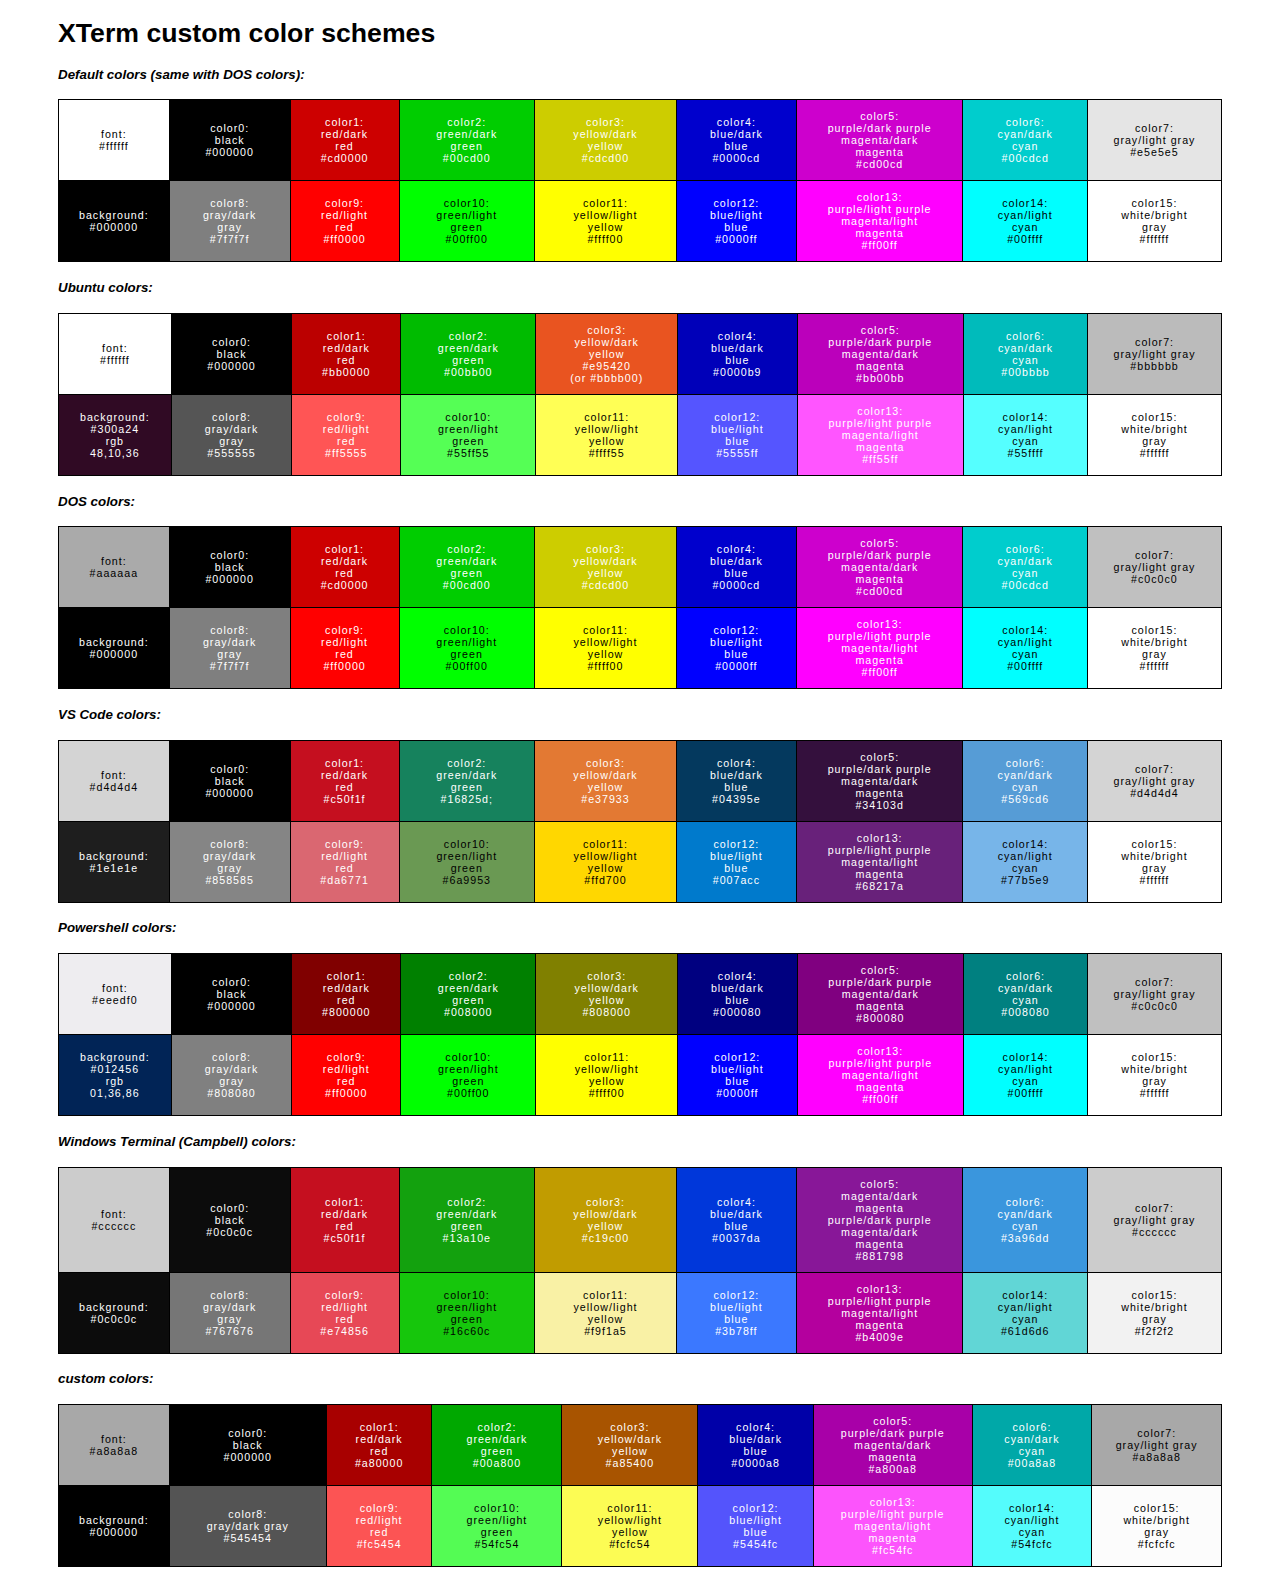
==== color-schemes.html @ fa9541ca "edit" ====
<!DOCTYPE html>
<html lang="en-US">
  <head>
    <meta charset="utf-8" />
    <meta name="viewport" content="width=device-width" />

    <title>XTerm custom colors</title>
    <link
      href="https://fonts.googleapis.com/css?family=Open+Sans+Condensed:300|Sonsie+One"
      rel="stylesheet" />
    <link rel="stylesheet" href="style.css" />
  </head>

  <body>

    <h1>XTerm custom color schemes</h1>

<h4>Default colors (same with DOS colors):</h4>

<table>

      <tr>
        <td class="defaultFont">font: <br> #ffffff</td>
        <td class="defaultColor0">color0: <br> black <br>  #000000</td>
        <td class="defaultColor1">color1: <br> red/dark red <br> #cd0000</td>
        <td class="defaultColor2">color2: <br> green/dark green <br> #00cd00</td>
        <td class="defaultColor3">color3: <br> yellow/dark yellow <br> #cdcd00</td>
        <td class="defaultColor4">color4: <br> blue/dark blue <br> #0000cd</td>
        <td class="defaultColor5">color5: <br> purple/dark purple <br> magenta/dark magenta <br> #cd00cd</td>
        <td class="defaultColor6">color6: <br> cyan/dark cyan <br> #00cdcd</td>
        <td class="defaultColor7">color7: <br> gray/light gray <br> #e5e5e5</td>
      </tr>
      <tr>
        <td class="defaultBackground">background: <br> #000000</td>
        <td class="defaultColor8">color8: <br> gray/dark gray <br> #7f7f7f</td>
        <td class="defaultColor9">color9: <br> red/light red <br> #ff0000</td>
        <td class="defaultColor10">color10: <br> green/light green <br> #00ff00</td>
        <td class="defaultColor11">color11: <br> yellow/light yellow <br> #ffff00</td>
        <td class="defaultColor12">color12: <br> blue/light blue <br> #0000ff</td>
        <td class="defaultColor13">color13: <br> purple/light purple <br> magenta/light magenta <br> #ff00ff</td>
        <td class="defaultColor14">color14: <br> cyan/light cyan <br> #00ffff</td>
        <td class="defaultColor15">color15: <br> white/bright gray <br> #ffffff</td>
      </tr>

    </table>

<h4>Ubuntu colors:</h4>

<table>

      <tr>
        <td class="ubuntuFont">font: <br> #ffffff</td>
        <td class="ubuntuColor0">color0: <br> black <br>  #000000</td>
        <td class="ubuntuColor1">color1: <br> red/dark red <br> #bb0000</td>
        <td class="ubuntuColor2">color2: <br> green/dark green <br> #00bb00</td>
        <td class="ubuntuColor3">color3: <br> yellow/dark yellow <br> #e95420 <br> (or #bbbb00)</td>
        <td class="ubuntuColor4">color4: <br> blue/dark blue <br> #0000b9</td>
        <td class="ubuntuColor5">color5: <br> purple/dark purple <br> magenta/dark magenta <br> #bb00bb</td>
        <td class="ubuntuColor6">color6: <br> cyan/dark cyan <br> #00bbbb</td>
        <td class="ubuntuColor7">color7: <br> gray/light gray <br> #bbbbbb</td>
      </tr>
      <tr>
        <td class="ubuntuBackground">background: <br> #300a24 <br> rgb 48,10,36</td>
        <td class="ubuntuColor8">color8: <br> gray/dark gray <br> #555555</td>
        <td class="ubuntuColor9">color9: <br> red/light red <br> #ff5555</td>
        <td class="ubuntuColor10">color10: <br> green/light green <br> #55ff55</td>
        <td class="ubuntuColor11">color11: <br> yellow/light yellow <br> #ffff55</td>
        <td class="ubuntuColor12">color12: <br> blue/light blue <br> #5555ff</td>
        <td class="ubuntuColor13">color13: <br> purple/light purple <br> magenta/light magenta <br> #ff55ff</td>
        <td class="ubuntuColor14">color14: <br> cyan/light cyan <br> #55ffff</td>
        <td class="ubuntuColor15">color15: <br> white/bright gray <br> #ffffff</td>
      </tr>

    </table>

<h4>DOS colors:</h4>

<table>

      <tr>
        <td class="dosFont">font: <br> #aaaaaa</td>
        <td class="dosColor0">color0: <br> black <br>  #000000</td>
        <td class="dosColor1">color1: <br> red/dark red <br> #cd0000</td>
        <td class="dosColor2">color2: <br> green/dark green <br> #00cd00</td>
        <td class="dosColor3">color3: <br> yellow/dark yellow <br> #cdcd00</td>
        <td class="dosColor4">color4: <br> blue/dark blue <br> #0000cd</td>
        <td class="dosColor5">color5: <br> purple/dark purple <br> magenta/dark magenta <br> #cd00cd</td>
        <td class="dosColor6">color6: <br> cyan/dark cyan <br> #00cdcd</td>
        <td class="dosColor7">color7: <br> gray/light gray <br> #c0c0c0</td>
      </tr>
      <tr>
        <td class="dosBackground">background: <br> #000000</td>
        <td class="dosColor8">color8: <br> gray/dark gray <br> #7f7f7f</td>
        <td class="dosColor9">color9: <br> red/light red <br> #ff0000</td>
        <td class="dosColor10">color10: <br> green/light green <br> #00ff00</td>
        <td class="dosColor11">color11: <br> yellow/light yellow <br> #ffff00</td>
        <td class="dosColor12">color12: <br> blue/light blue <br> #0000ff</td>
        <td class="dosColor13">color13: <br> purple/light purple <br> magenta/light magenta <br> #ff00ff</td>
        <td class="dosColor14">color14: <br> cyan/light cyan <br> #00ffff</td>
        <td class="dosColor15">color15: <br> white/bright gray <br> #ffffff</td>
      </tr>

    </table>

<h4>VS Code colors:</h4>

<table>

      <tr>
        <td class="vscodeFont">font: <br> #d4d4d4</td>
        <td class="vscodeColor0">color0: <br> black <br> #000000</td>
        <td class="vscodeColor1">color1: <br> red/dark red <br> #c50f1f</td>
        <td class="vscodeColor2">color2: <br> green/dark green <br> #16825d;</td>
        <td class="vscodeColor3">color3: <br> yellow/dark yellow <br> #e37933</td>
        <td class="vscodeColor4">color4: <br> blue/dark blue <br> #04395e</td>
        <td class="vscodeColor5">color5: <br> purple/dark purple <br> magenta/dark magenta <br> #34103d</td>
        <td class="vscodeColor6">color6: <br> cyan/dark cyan <br> #569cd6</td>
        <td class="vscodeColor7">color7: <br> gray/light gray <br> #d4d4d4</td>
      </tr>
      <tr>
        <td class="vscodeBackground">background: <br> #1e1e1e</td>
        <td class="vscodeColor8">color8: <br> gray/dark gray <br> #858585</td>
        <td class="vscodeColor9">color9: <br> red/light red <br> #da6771</td>
        <td class="vscodeColor10">color10: <br> green/light green <br> #6a9953</td>
        <td class="vscodeColor11">color11: <br> yellow/light yellow <br> #ffd700</td>
        <td class="vscodeColor12">color12: <br> blue/light blue <br> #007acc</td>
        <td class="vscodeColor13">color13: <br> purple/light purple <br> magenta/light magenta <br> #68217a</td>
        <td class="vscodeColor14">color14: <br> cyan/light cyan <br> #77b5e9</td>
        <td class="vscodeColor15">color15: <br> white/bright gray <br> #ffffff</td>
      </tr>

    </table>

<h4>Powershell colors:</h4>

<table>

      <tr>
        <td class="powershellFont">font: <br> #eeedf0</td>
        <td class="powershellColor0">color0: <br> black <br> #000000</td>
        <td class="powershellColor1">color1: <br> red/dark red <br> #800000</td>
        <td class="powershellColor2">color2: <br> green/dark green <br> #008000</td>
        <td class="powershellColor3">color3: <br> yellow/dark yellow <br> #808000</td>
        <td class="powershellColor4">color4: <br> blue/dark blue <br> #000080</td>
        <td class="powershellColor5">color5: <br> purple/dark purple <br> magenta/dark magenta <br> #800080</td>
        <td class="powershellColor6">color6: <br> cyan/dark cyan <br> #008080</td>
        <td class="powershellColor7">color7: <br> gray/light gray <br> #c0c0c0</td>
      </tr>
      <tr>
        <td class="powershellBackground">background: <br> #012456 <br> rgb 01,36,86</td>
        <td class="powershellColor8">color8: <br> gray/dark gray <br> #808080</td>
        <td class="powershellColor9">color9: <br> red/light red <br> #ff0000</td>
        <td class="powershellColor10">color10: <br> green/light green <br> #00ff00</td>
        <td class="powershellColor11">color11: <br> yellow/light yellow <br> #ffff00</td>
        <td class="powershellColor12">color12: <br> blue/light blue <br> #0000ff</td>
        <td class="powershellColor13">color13: <br> purple/light purple <br> magenta/light magenta <br> #ff00ff</td>
        <td class="powershellColor14">color14: <br> cyan/light cyan <br> #00ffff</td>
        <td class="powershellColor15">color15: <br> white/bright gray <br> #ffffff</td>
      </tr>

    </table>

<h4>Windows Terminal (Campbell) colors:</h4>

<table>

      <tr>
        <td class="winterminalFont">font: <br> #cccccc</td>
        <td class="winterminalColor0">color0: <br> black <br> #0c0c0c</td>
        <td class="winterminalColor1">color1: <br> red/dark red <br> #c50f1f</td>
        <td class="winterminalColor2">color2: <br> green/dark green <br> #13a10e</td>
        <td class="winterminalColor3">color3: <br> yellow/dark yellow <br> #c19c00</td>
        <td class="winterminalColor4">color4: <br> blue/dark blue <br> #0037da</td>
        <td class="winterminalColor5">color5: <br> magenta/dark magenta <br> purple/dark purple <br> magenta/dark magenta <br> #881798</td>
        <td class="winterminalColor6">color6: <br> cyan/dark cyan <br> #3a96dd</td>
        <td class="winterminalColor7">color7: <br> gray/light gray <br> #cccccc</td>
      </tr>
      <tr>
        <td class="winterminalBackground">background: <br> #0c0c0c</td>
        <td class="winterminalColor8">color8: <br> gray/dark gray <br> #767676</td>
        <td class="winterminalColor9">color9: <br> red/light red <br> #e74856</td>
        <td class="winterminalColor10">color10: <br> green/light green <br> #16c60c</td>
        <td class="winterminalColor11">color11: <br> yellow/light yellow <br> #f9f1a5</td>
        <td class="winterminalColor12">color12: <br> blue/light blue <br> #3b78ff</td>
        <td class="winterminalColor13">color13: <br> purple/light purple <br> magenta/light magenta <br> #b4009e</td>
        <td class="winterminalColor14">color14: <br> cyan/light cyan <br> #61d6d6</td>
        <td class="winterminalColor15">color15: <br> white/bright gray <br> #f2f2f2</td>
      </tr>

    </table>

<h4>custom colors:</h4>

<table>

      <tr>
        <td class="customFont">font: <br> #a8a8a8</td>
        <td class="customColor0">color0: <br> black <br> #000000</td>
        <td class="customColor1">color1: <br> red/dark red <br> #a80000</td>
        <td class="customColor2">color2: <br> green/dark green <br> #00a800</td>
        <td class="customColor3">color3: <br> yellow/dark yellow <br> #a85400</td>
        <td class="customColor4">color4: <br> blue/dark blue <br> #0000a8</td>
        <td class="customColor5">color5: <br> purple/dark purple <br> magenta/dark magenta <br> #a800a8</td>
        <td class="customColor6">color6: <br> cyan/dark cyan <br> #00a8a8</td>
        <td class="customColor7">color7: <br> gray/light gray <br> #a8a8a8</td>
      </tr>
      <tr>
        <td class="customBackground">background: <br> #000000</td>
        <td class="customColor8">color8: <br> gray/dark gray #545454</td>
        <td class="customColor9">color9: <br> red/light red <br> #fc5454</td>
        <td class="customColor10">color10: <br> green/light green <br> #54fc54</td>
        <td class="customColor11">color11: <br> yellow/light yellow <br> #fcfc54</td>
        <td class="customColor12">color12: <br> blue/light blue <br> #5454fc</td>
        <td class="customColor13">color13: <br> purple/light purple <br> magenta/light magenta <br> #fc54fc</td>
        <td class="customColor14">color14: <br> cyan/light cyan <br> #54fcfc</td>
        <td class="customColor15">color15: <br> white/bright gray <br> #fcfcfc</td>
      </tr>

    </table>

  </body>
</html>
---- style.css ----
html {
		font-family: sans-serif;
		font-size: 10pt;
		margin: 0 50px 0px 50px;
		}

	h4 {
		font-style: italic;
		}

	table {
		border-collapse: collapse;
		border: 1px solid rgb(0,0,0);
		letter-spacing: 1px;
		font-size: 0.8rem;
		}

	td, th {
		border: 1px solid rgb(0,0,0);
		padding: 10px 20px;
		}

	td {
		text-align: center;
		}

/* ################### Default colors ################## */

	td.defaultBackground {background: #000;color: #fff;}
	td.defaultFont {background: #fff;color: #000;}
	td.defaultColor0 {background: #000;color: #fff;}
	td.defaultColor1 {background: #cd0000;color: #fff;}
	td.defaultColor2 {background: #00cd00;color: #fff;}
	td.defaultColor3 {background: #cdcd00;color: #fff;}
	td.defaultColor4 {background: #0000cd;color: #fff;}
	td.defaultColor5 {background: #cd00cd;color: #fff;}
	td.defaultColor6 {background: #00cdcd;color: #fff;}
	td.defaultColor7 {background: #e5e5e5;color: #000;}
	td.defaultColor8 {background: #7f7f7f;color: #fff;}
	td.defaultColor9 {background: #ff0000;color: #fff;}
	td.defaultColor10 {background: #00ff00;color: #000;}
	td.defaultColor11 {background: #ffff00;color: #000;}
	td.defaultColor12 {background: #0000ff;color: #fff;}
	td.defaultColor13 {background: #ff00ff;color: #fff;}
	td.defaultColor14 {background: #00ffff;color: #000;}
	td.defaultColor15 {background: #fff;color: #000;}

/* ################### Ubuntu colors ################## */

	td.ubuntuBackground {background: rgb(48,10,36);color: #fff;}
	td.ubuntuFont {background: #ffffff;color: #000;}
	td.ubuntuColor0 {background: #000000;color: #fff;}
	td.ubuntuColor1 {background: #bb0000;color: #fff;}
	td.ubuntuColor2 {background: #00bb00;color: #fff;}
	td.ubuntuColor3 {background: #e95420;color: #fff;}
	td.ubuntuColor4 {background: #0000b9;color: #fff;}
	td.ubuntuColor5 {background: #bb00bb;color: #fff;}
	td.ubuntuColor6 {background: #00bbbb;color: #fff;}
	td.ubuntuColor7 {background: #bbbbbb;color: #000;}
	td.ubuntuColor8 {background: #555555;color: #fff;}
	td.ubuntuColor9 {background: #ff5555;color: #fff;}
	td.ubuntuColor10 {background: #55ff55;color: #000;}
	td.ubuntuColor11 {background: #ffff55;color: #000;}
	td.ubuntuColor12 {background: #5555ff;color: #fff;}
	td.ubuntuColor13 {background: #ff55ff;color: #fff;}
	td.ubuntuColor14 {background: #55ffff;color: #000;}
	td.ubuntuColor15 {background: #ffffff;color: #000;}

/* ################### DOS colors ################## */

	td.dosBackground {background: #000;color: #fff;}
	td.dosFont {background: #aaa;color: #000;}
	td.dosColor0 {background: #000;color: #fff;}
	td.dosColor1 {background: #cd0000;color: #fff;}
	td.dosColor2 {background: #00cd00;color: #fff;}
	td.dosColor3 {background: #cdcd00;color: #fff;}
	td.dosColor4 {background: #0000cd;color: #fff;}
	td.dosColor5 {background: #cd00cd;color: #fff;}
	td.dosColor6 {background: #00cdcd;color: #fff;}
	td.dosColor7 {background: #c0c0c0;color: #000;}
	td.dosColor8 {background: #7f7f7f;color: #fff;}
	td.dosColor9 {background: #ff0000;color: #fff;}
	td.dosColor10 {background: #00ff00;color: #000;}
	td.dosColor11 {background: #ffff00;color: #000;}
	td.dosColor12 {background: #0000ff;color: #fff;}
	td.dosColor13 {background: #ff00ff;color: #fff;}
	td.dosColor14 {background: #00ffff;color: #000;}
	td.dosColor15 {background: #fff;color: #000;}

/* ################### VS Code colors ################## */

	td.vscodeBackground {background: #1e1e1e;color: #fff;}
	td.vscodeFont {background: #d4d4d4;color: #000;}
	td.vscodeColor0 {background: #000000;color: #fff;}
	td.vscodeColor1 {background: #c50f1f;color: #fff;}
	td.vscodeColor2 {background: #16825d;color: #fff;}
	td.vscodeColor3 {background: #e37933;color: #fff;}
	td.vscodeColor4 {background: #04395e;color: #fff;}
	td.vscodeColor5 {background: #34103d;color: #fff;}
	td.vscodeColor6 {background: #569cd6;color: #fff;}
	td.vscodeColor7 {background: #d4d4d4;color: #000;}
	td.vscodeColor8 {background: #858585;color: #fff;}
	td.vscodeColor9 {background: #da6771;color: #fff;}
	td.vscodeColor10 {background: #6a9953;color: #000;}
	td.vscodeColor11 {background: #ffd700;color: #000;}
	td.vscodeColor12 {background: #007acc;color: #fff;}
	td.vscodeColor13 {background: #68217a;color: #fff;}
	td.vscodeColor14 {background: #77b5e9;color: #000;}
	td.vscodeColor15 {background: #ffffff;color: #000;}

/* ################### Powershell colors ################## */

	td.powershellBackground {background: rgb(01,36,86);color: #fff;}
	td.powershellFont {background: #eeedf0;color: #000;}
	td.powershellColor0 {background: #000000;color: #fff;}
	td.powershellColor1 {background: #800000;color: #fff;}
	td.powershellColor2 {background: #008000;color: #fff;}
	td.powershellColor3 {background: #808000;color: #fff;}
	td.powershellColor4 {background: #000080;color: #fff;}
	td.powershellColor5 {background: #800080;color: #fff;}
	td.powershellColor6 {background: #008080;color: #fff;}
	td.powershellColor7 {background: #c0c0c0;color: #000;}
	td.powershellColor8 {background: #808080;color: #fff;}
	td.powershellColor9 {background: #ff0000;color: #fff;}
	td.powershellColor10 {background: #00ff00;color: #000;}
	td.powershellColor11 {background: #ffff00;color: #000;}
	td.powershellColor12 {background: #0000ff;color: #fff;}
	td.powershellColor13 {background: #ff00ff;color: #fff;}
	td.powershellColor14 {background: #00ffff;color: #000;}
	td.powershellColor15 {background: #ffffff;color: #000;}


/* ################### Windows Terminal (Campbell) colors ################## */

	td.winterminalBackground {background: #0c0c0c;color: #fff;}
	td.winterminalFont {background: #cccccc;color: #000;}
	td.winterminalColor0 {background: #0c0c0c;color: #fff;}
	td.winterminalColor1 {background: #c50f1f;color: #fff;}
	td.winterminalColor2 {background: #13a10e;color: #fff;}
	td.winterminalColor3 {background: #c19c00;color: #fff;}
	td.winterminalColor4 {background: #0037da;color: #fff;}
	td.winterminalColor5 {background: #881798;color: #fff;}
	td.winterminalColor6 {background: #3a96dd;color: #fff;}
	td.winterminalColor7 {background: #cccccc;color: #000;}
	td.winterminalColor8 {background: #767676;color: #fff;}
	td.winterminalColor9 {background: #e74856;color: #fff;}
	td.winterminalColor10 {background: #16c60c;color: #000;}
	td.winterminalColor11 {background: #f9f1a5;color: #000;}
	td.winterminalColor12 {background: #3b78ff;color: #fff;}
	td.winterminalColor13 {background: #b4009e;color: #fff;}
	td.winterminalColor14 {background: #61d6d6;color: #000;}
	td.winterminalColor15 {background: #f2f2f2;color: #000;}

/* ################### custom colors ################## */

	td.customBackground {background: #000000;color: #fff;}
	td.customFont {background: #a8a8a8;color: #000;}
	td.customColor0 {background: #000000;color: #fff;}
	td.customColor1 {background: #a80000;color: #fff;}
	td.customColor2 {background: #00a800;color: #fff;}
	td.customColor3 {background: #a85400;color: #fff;}
	td.customColor4 {background: #0000a8;color: #fff;}
	td.customColor5 {background: #a800a8;color: #fff;}
	td.customColor6 {background: #00a8a8;color: #fff;}
	td.customColor7 {background: #a8a8a8;color: #000;}
	td.customColor8 {background: #545454;color: #fff;}
	td.customColor9 {background: #fc5454;color: #fff;}
	td.customColor10 {background: #54fc54;color: #000;}
	td.customColor11 {background: #fcfc54;color: #000;}
	td.customColor12 {background: #5454fc;color: #fff;}
	td.customColor13 {background: #fc54fc;color: #fff;}
	td.customColor14 {background: #54fcfc;color: #000;}
	td.customColor15 {background: #fcfcfc;color: #000;}
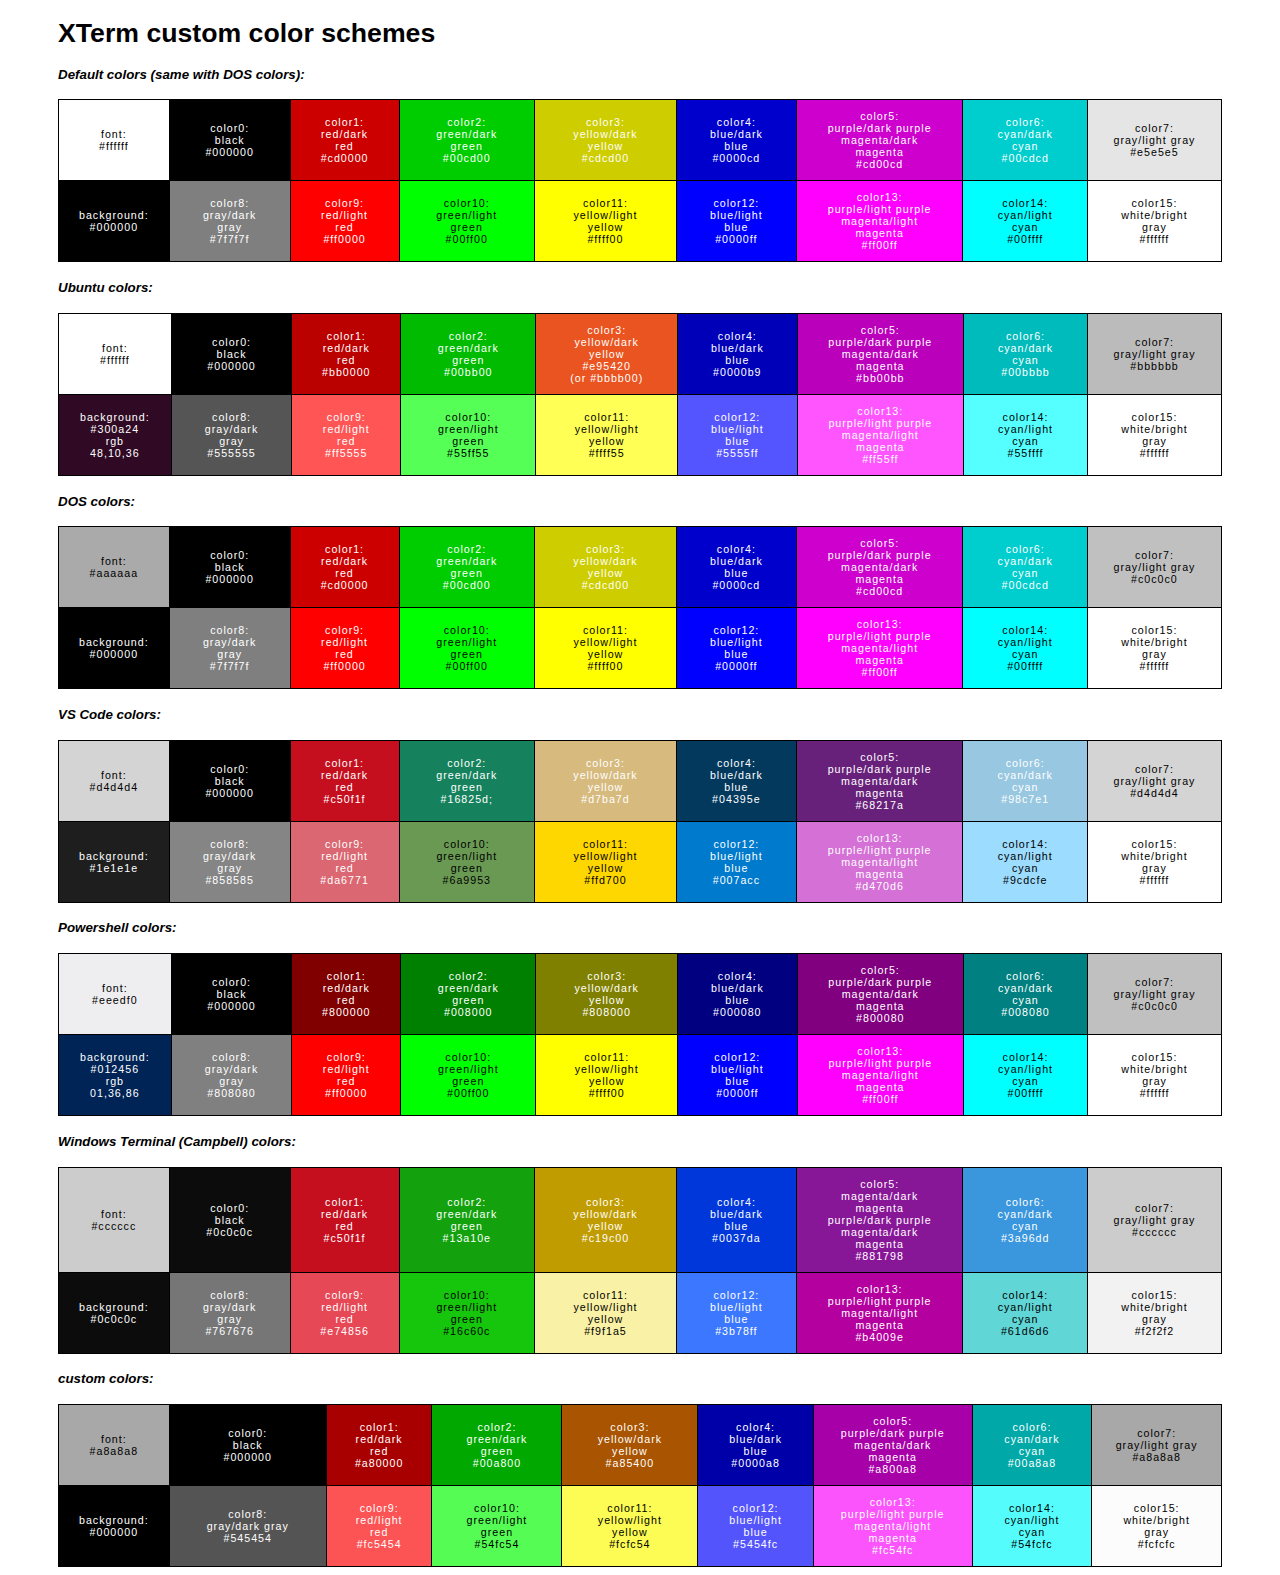
==== commit ff37b7dc: "edit" ====
--- a/color-schemes.html
+++ b/color-schemes.html
@@ -111,10 +111,10 @@
         <td class="vscodeColor0">color0: <br> black <br> #000000</td>
         <td class="vscodeColor1">color1: <br> red/dark red <br> #c50f1f</td>
         <td class="vscodeColor2">color2: <br> green/dark green <br> #16825d;</td>
-        <td class="vscodeColor3">color3: <br> yellow/dark yellow <br> #e37933</td>
+        <td class="vscodeColor3">color3: <br> yellow/dark yellow <br> #d7ba7d</td>
         <td class="vscodeColor4">color4: <br> blue/dark blue <br> #04395e</td>
-        <td class="vscodeColor5">color5: <br> purple/dark purple <br> magenta/dark magenta <br> #34103d</td>
-        <td class="vscodeColor6">color6: <br> cyan/dark cyan <br> #569cd6</td>
+        <td class="vscodeColor5">color5: <br> purple/dark purple <br> magenta/dark magenta <br> #68217a</td>
+        <td class="vscodeColor6">color6: <br> cyan/dark cyan <br> #98c7e1</td>
         <td class="vscodeColor7">color7: <br> gray/light gray <br> #d4d4d4</td>
       </tr>
       <tr>
@@ -124,8 +124,8 @@
         <td class="vscodeColor10">color10: <br> green/light green <br> #6a9953</td>
         <td class="vscodeColor11">color11: <br> yellow/light yellow <br> #ffd700</td>
         <td class="vscodeColor12">color12: <br> blue/light blue <br> #007acc</td>
-        <td class="vscodeColor13">color13: <br> purple/light purple <br> magenta/light magenta <br> #68217a</td>
-        <td class="vscodeColor14">color14: <br> cyan/light cyan <br> #77b5e9</td>
+        <td class="vscodeColor13">color13: <br> purple/light purple <br> magenta/light magenta <br> #d470d6</td>
+        <td class="vscodeColor14">color14: <br> cyan/light cyan <br> #9cdcfe</td>
         <td class="vscodeColor15">color15: <br> white/bright gray <br> #ffffff</td>
       </tr>
 
--- a/style.css
+++ b/style.css
@@ -94,18 +94,18 @@
 	td.vscodeColor0 {background: #000000;color: #fff;}
 	td.vscodeColor1 {background: #c50f1f;color: #fff;}
 	td.vscodeColor2 {background: #16825d;color: #fff;}
-	td.vscodeColor3 {background: #e37933;color: #fff;}
+	td.vscodeColor3 {background: #d7ba7d;color: #fff;}
 	td.vscodeColor4 {background: #04395e;color: #fff;}
-	td.vscodeColor5 {background: #34103d;color: #fff;}
-	td.vscodeColor6 {background: #569cd6;color: #fff;}
+	td.vscodeColor5 {background: #68217a;color: #fff;}
+	td.vscodeColor6 {background: #98c7e1;color: #fff;}
 	td.vscodeColor7 {background: #d4d4d4;color: #000;}
 	td.vscodeColor8 {background: #858585;color: #fff;}
 	td.vscodeColor9 {background: #da6771;color: #fff;}
 	td.vscodeColor10 {background: #6a9953;color: #000;}
 	td.vscodeColor11 {background: #ffd700;color: #000;}
 	td.vscodeColor12 {background: #007acc;color: #fff;}
-	td.vscodeColor13 {background: #68217a;color: #fff;}
-	td.vscodeColor14 {background: #77b5e9;color: #000;}
+	td.vscodeColor13 {background: #d470d6;color: #fff;}
+	td.vscodeColor14 {background: #9cdcfe;color: #000;}
 	td.vscodeColor15 {background: #ffffff;color: #000;}
 
 /* ################### Powershell colors ################## */
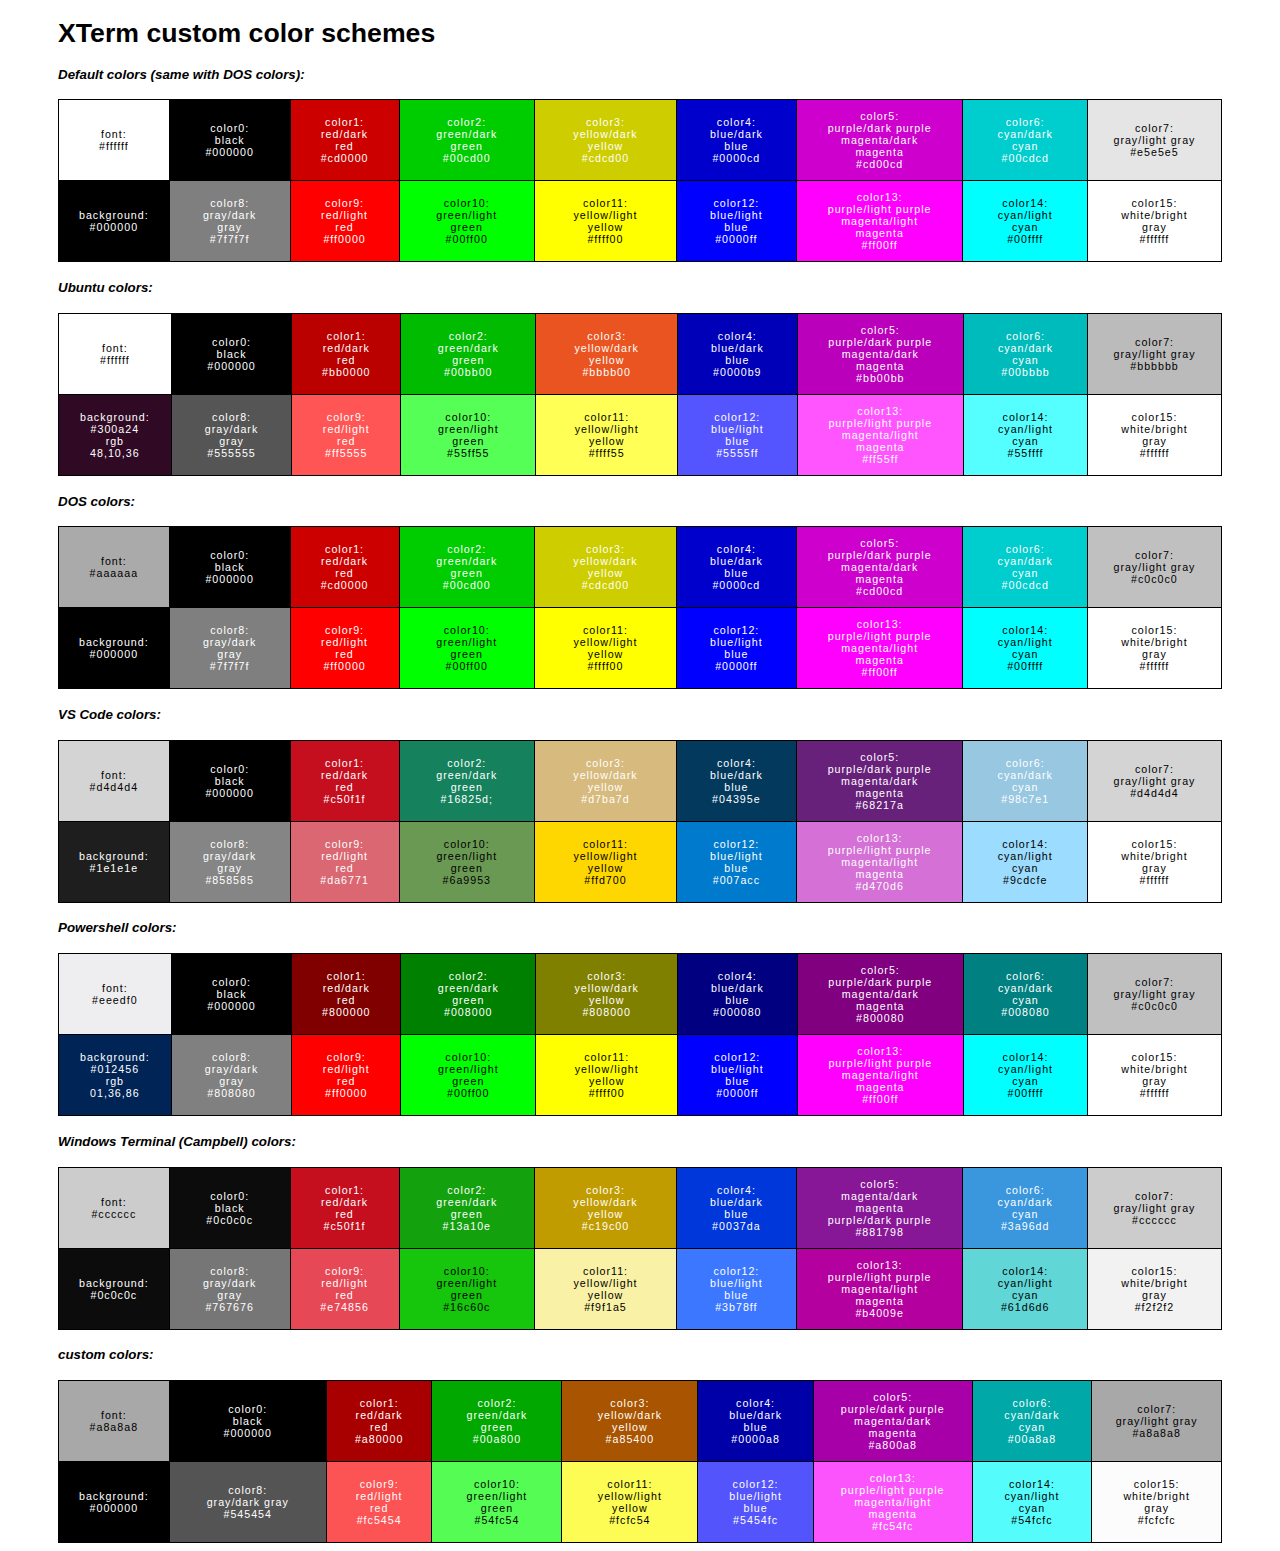
==== commit 074a7e36: "edit" ====
--- a/color-schemes.html
+++ b/color-schemes.html
@@ -53,7 +53,7 @@
         <td class="ubuntuColor0">color0: <br> black <br>  #000000</td>
         <td class="ubuntuColor1">color1: <br> red/dark red <br> #bb0000</td>
         <td class="ubuntuColor2">color2: <br> green/dark green <br> #00bb00</td>
-        <td class="ubuntuColor3">color3: <br> yellow/dark yellow <br> #e95420 <br> (or #bbbb00)</td>
+        <td class="ubuntuColor3">color3: <br> yellow/dark yellow <br> #bbbb00</td>
         <td class="ubuntuColor4">color4: <br> blue/dark blue <br> #0000b9</td>
         <td class="ubuntuColor5">color5: <br> purple/dark purple <br> magenta/dark magenta <br> #bb00bb</td>
         <td class="ubuntuColor6">color6: <br> cyan/dark cyan <br> #00bbbb</td>
@@ -171,7 +171,7 @@
         <td class="winterminalColor2">color2: <br> green/dark green <br> #13a10e</td>
         <td class="winterminalColor3">color3: <br> yellow/dark yellow <br> #c19c00</td>
         <td class="winterminalColor4">color4: <br> blue/dark blue <br> #0037da</td>
-        <td class="winterminalColor5">color5: <br> magenta/dark magenta <br> purple/dark purple <br> magenta/dark magenta <br> #881798</td>
+        <td class="winterminalColor5">color5: <br> magenta/dark magenta <br> purple/dark purple <br> #881798</td>
         <td class="winterminalColor6">color6: <br> cyan/dark cyan <br> #3a96dd</td>
         <td class="winterminalColor7">color7: <br> gray/light gray <br> #cccccc</td>
       </tr>
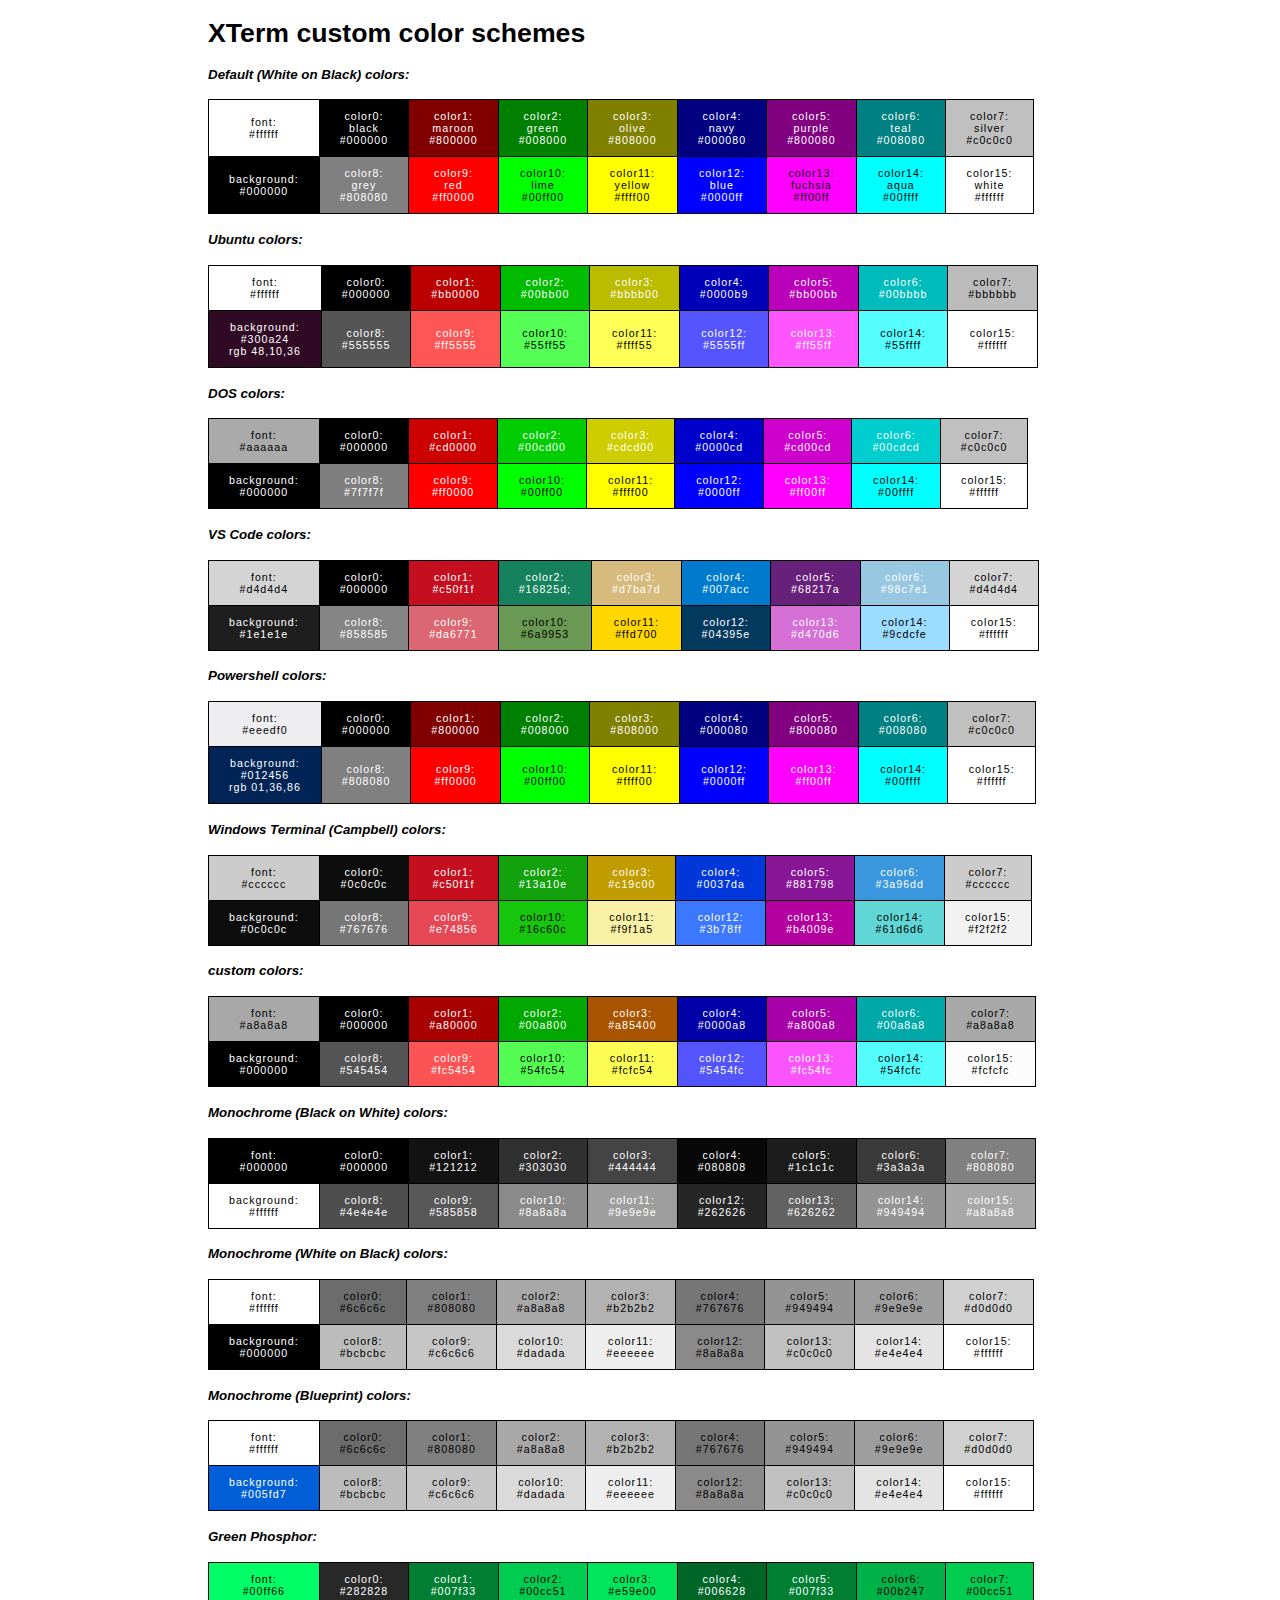
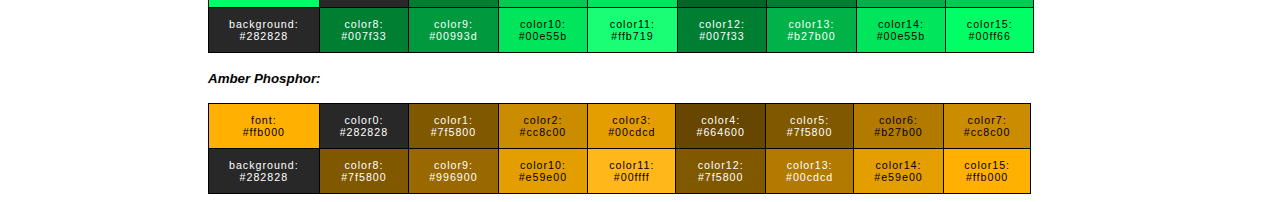
==== commit 00019555: "edit" ====
--- a/color-schemes.html
+++ b/color-schemes.html
@@ -15,31 +15,31 @@
 
     <h1>XTerm custom color schemes</h1>
 
-<h4>Default colors (same with DOS colors):</h4>
+<h4>Default (White on Black) colors:</h4>
 
 <table>
 
       <tr>
         <td class="defaultFont">font: <br> #ffffff</td>
         <td class="defaultColor0">color0: <br> black <br>  #000000</td>
-        <td class="defaultColor1">color1: <br> red/dark red <br> #cd0000</td>
-        <td class="defaultColor2">color2: <br> green/dark green <br> #00cd00</td>
-        <td class="defaultColor3">color3: <br> yellow/dark yellow <br> #cdcd00</td>
-        <td class="defaultColor4">color4: <br> blue/dark blue <br> #0000cd</td>
-        <td class="defaultColor5">color5: <br> purple/dark purple <br> magenta/dark magenta <br> #cd00cd</td>
-        <td class="defaultColor6">color6: <br> cyan/dark cyan <br> #00cdcd</td>
-        <td class="defaultColor7">color7: <br> gray/light gray <br> #e5e5e5</td>
+        <td class="defaultColor1">color1: <br> maroon <br> #800000</td>
+        <td class="defaultColor2">color2: <br> green <br> #008000</td>
+        <td class="defaultColor3">color3: <br> olive <br> #808000</td>
+        <td class="defaultColor4">color4: <br> navy <br> #000080</td>
+        <td class="defaultColor5">color5: <br> purple <br> #800080</td>
+        <td class="defaultColor6">color6: <br> teal <br> #008080</td>
+        <td class="defaultColor7">color7: <br> silver <br> #c0c0c0</td>
       </tr>
       <tr>
         <td class="defaultBackground">background: <br> #000000</td>
-        <td class="defaultColor8">color8: <br> gray/dark gray <br> #7f7f7f</td>
-        <td class="defaultColor9">color9: <br> red/light red <br> #ff0000</td>
-        <td class="defaultColor10">color10: <br> green/light green <br> #00ff00</td>
-        <td class="defaultColor11">color11: <br> yellow/light yellow <br> #ffff00</td>
-        <td class="defaultColor12">color12: <br> blue/light blue <br> #0000ff</td>
-        <td class="defaultColor13">color13: <br> purple/light purple <br> magenta/light magenta <br> #ff00ff</td>
-        <td class="defaultColor14">color14: <br> cyan/light cyan <br> #00ffff</td>
-        <td class="defaultColor15">color15: <br> white/bright gray <br> #ffffff</td>
+        <td class="defaultColor8">color8: <br> grey <br> #808080</td>
+        <td class="defaultColor9">color9: <br> red <br> #ff0000</td>
+        <td class="defaultColor10">color10: <br> lime <br> #00ff00</td>
+        <td class="defaultColor11">color11: <br> yellow <br> #ffff00</td>
+        <td class="defaultColor12">color12: <br> blue <br> #0000ff</td>
+        <td class="defaultColor13">color13: <br> fuchsia <br> #ff00ff</td>
+        <td class="defaultColor14">color14: <br> aqua <br> #00ffff</td>
+        <td class="defaultColor15">color15: <br> white <br> #ffffff</td>
       </tr>
 
     </table>
@@ -50,25 +50,25 @@
 
       <tr>
         <td class="ubuntuFont">font: <br> #ffffff</td>
-        <td class="ubuntuColor0">color0: <br> black <br>  #000000</td>
-        <td class="ubuntuColor1">color1: <br> red/dark red <br> #bb0000</td>
-        <td class="ubuntuColor2">color2: <br> green/dark green <br> #00bb00</td>
-        <td class="ubuntuColor3">color3: <br> yellow/dark yellow <br> #bbbb00</td>
-        <td class="ubuntuColor4">color4: <br> blue/dark blue <br> #0000b9</td>
-        <td class="ubuntuColor5">color5: <br> purple/dark purple <br> magenta/dark magenta <br> #bb00bb</td>
-        <td class="ubuntuColor6">color6: <br> cyan/dark cyan <br> #00bbbb</td>
-        <td class="ubuntuColor7">color7: <br> gray/light gray <br> #bbbbbb</td>
+        <td class="ubuntuColor0">color0: <br> #000000</td>
+        <td class="ubuntuColor1">color1: <br> #bb0000</td>
+        <td class="ubuntuColor2">color2: <br> #00bb00</td>
+        <td class="ubuntuColor3">color3: <br> #bbbb00</td>
+        <td class="ubuntuColor4">color4: <br> #0000b9</td>
+        <td class="ubuntuColor5">color5: <br> #bb00bb</td>
+        <td class="ubuntuColor6">color6: <br> #00bbbb</td>
+        <td class="ubuntuColor7">color7: <br> #bbbbbb</td>
       </tr>
       <tr>
         <td class="ubuntuBackground">background: <br> #300a24 <br> rgb 48,10,36</td>
-        <td class="ubuntuColor8">color8: <br> gray/dark gray <br> #555555</td>
-        <td class="ubuntuColor9">color9: <br> red/light red <br> #ff5555</td>
-        <td class="ubuntuColor10">color10: <br> green/light green <br> #55ff55</td>
-        <td class="ubuntuColor11">color11: <br> yellow/light yellow <br> #ffff55</td>
-        <td class="ubuntuColor12">color12: <br> blue/light blue <br> #5555ff</td>
-        <td class="ubuntuColor13">color13: <br> purple/light purple <br> magenta/light magenta <br> #ff55ff</td>
-        <td class="ubuntuColor14">color14: <br> cyan/light cyan <br> #55ffff</td>
-        <td class="ubuntuColor15">color15: <br> white/bright gray <br> #ffffff</td>
+        <td class="ubuntuColor8">color8: <br> #555555</td>
+        <td class="ubuntuColor9">color9: <br> #ff5555</td>
+        <td class="ubuntuColor10">color10: <br> #55ff55</td>
+        <td class="ubuntuColor11">color11: <br> #ffff55</td>
+        <td class="ubuntuColor12">color12: <br> #5555ff</td>
+        <td class="ubuntuColor13">color13: <br> #ff55ff</td>
+        <td class="ubuntuColor14">color14: <br> #55ffff</td>
+        <td class="ubuntuColor15">color15: <br> #ffffff</td>
       </tr>
 
     </table>
@@ -79,25 +79,25 @@
 
       <tr>
         <td class="dosFont">font: <br> #aaaaaa</td>
-        <td class="dosColor0">color0: <br> black <br>  #000000</td>
-        <td class="dosColor1">color1: <br> red/dark red <br> #cd0000</td>
-        <td class="dosColor2">color2: <br> green/dark green <br> #00cd00</td>
-        <td class="dosColor3">color3: <br> yellow/dark yellow <br> #cdcd00</td>
-        <td class="dosColor4">color4: <br> blue/dark blue <br> #0000cd</td>
-        <td class="dosColor5">color5: <br> purple/dark purple <br> magenta/dark magenta <br> #cd00cd</td>
-        <td class="dosColor6">color6: <br> cyan/dark cyan <br> #00cdcd</td>
-        <td class="dosColor7">color7: <br> gray/light gray <br> #c0c0c0</td>
+        <td class="dosColor0">color0: <br> #000000</td>
+        <td class="dosColor1">color1: <br> #cd0000</td>
+        <td class="dosColor2">color2: <br> #00cd00</td>
+        <td class="dosColor3">color3: <br> #cdcd00</td>
+        <td class="dosColor4">color4: <br> #0000cd</td>
+        <td class="dosColor5">color5: <br> #cd00cd</td>
+        <td class="dosColor6">color6: <br> #00cdcd</td>
+        <td class="dosColor7">color7: <br> #c0c0c0</td>
       </tr>
       <tr>
         <td class="dosBackground">background: <br> #000000</td>
-        <td class="dosColor8">color8: <br> gray/dark gray <br> #7f7f7f</td>
-        <td class="dosColor9">color9: <br> red/light red <br> #ff0000</td>
-        <td class="dosColor10">color10: <br> green/light green <br> #00ff00</td>
-        <td class="dosColor11">color11: <br> yellow/light yellow <br> #ffff00</td>
-        <td class="dosColor12">color12: <br> blue/light blue <br> #0000ff</td>
-        <td class="dosColor13">color13: <br> purple/light purple <br> magenta/light magenta <br> #ff00ff</td>
-        <td class="dosColor14">color14: <br> cyan/light cyan <br> #00ffff</td>
-        <td class="dosColor15">color15: <br> white/bright gray <br> #ffffff</td>
+        <td class="dosColor8">color8: <br> #7f7f7f</td>
+        <td class="dosColor9">color9: <br> #ff0000</td>
+        <td class="dosColor10">color10: <br> #00ff00</td>
+        <td class="dosColor11">color11: <br> #ffff00</td>
+        <td class="dosColor12">color12: <br> #0000ff</td>
+        <td class="dosColor13">color13: <br> #ff00ff</td>
+        <td class="dosColor14">color14: <br> #00ffff</td>
+        <td class="dosColor15">color15: <br> #ffffff</td>
       </tr>
 
     </table>
@@ -108,25 +108,25 @@
 
       <tr>
         <td class="vscodeFont">font: <br> #d4d4d4</td>
-        <td class="vscodeColor0">color0: <br> black <br> #000000</td>
-        <td class="vscodeColor1">color1: <br> red/dark red <br> #c50f1f</td>
-        <td class="vscodeColor2">color2: <br> green/dark green <br> #16825d;</td>
-        <td class="vscodeColor3">color3: <br> yellow/dark yellow <br> #d7ba7d</td>
-        <td class="vscodeColor4">color4: <br> blue/dark blue <br> #04395e</td>
-        <td class="vscodeColor5">color5: <br> purple/dark purple <br> magenta/dark magenta <br> #68217a</td>
-        <td class="vscodeColor6">color6: <br> cyan/dark cyan <br> #98c7e1</td>
-        <td class="vscodeColor7">color7: <br> gray/light gray <br> #d4d4d4</td>
+        <td class="vscodeColor0">color0: <br> #000000</td>
+        <td class="vscodeColor1">color1: <br> #c50f1f</td>
+        <td class="vscodeColor2">color2: <br> #16825d;</td>
+        <td class="vscodeColor3">color3: <br> #d7ba7d</td>
+        <td class="vscodeColor4">color4: <br> #007acc</td>
+        <td class="vscodeColor5">color5: <br> #68217a</td>
+        <td class="vscodeColor6">color6: <br> #98c7e1</td>
+        <td class="vscodeColor7">color7: <br> #d4d4d4</td>
       </tr>
       <tr>
         <td class="vscodeBackground">background: <br> #1e1e1e</td>
-        <td class="vscodeColor8">color8: <br> gray/dark gray <br> #858585</td>
-        <td class="vscodeColor9">color9: <br> red/light red <br> #da6771</td>
-        <td class="vscodeColor10">color10: <br> green/light green <br> #6a9953</td>
-        <td class="vscodeColor11">color11: <br> yellow/light yellow <br> #ffd700</td>
-        <td class="vscodeColor12">color12: <br> blue/light blue <br> #007acc</td>
-        <td class="vscodeColor13">color13: <br> purple/light purple <br> magenta/light magenta <br> #d470d6</td>
-        <td class="vscodeColor14">color14: <br> cyan/light cyan <br> #9cdcfe</td>
-        <td class="vscodeColor15">color15: <br> white/bright gray <br> #ffffff</td>
+        <td class="vscodeColor8">color8: <br> #858585</td>
+        <td class="vscodeColor9">color9: <br> #da6771</td>
+        <td class="vscodeColor10">color10: <br> #6a9953</td>
+        <td class="vscodeColor11">color11: <br> #ffd700</td>
+        <td class="vscodeColor12">color12: <br> #04395e</td>
+        <td class="vscodeColor13">color13: <br> #d470d6</td>
+        <td class="vscodeColor14">color14: <br> #9cdcfe</td>
+        <td class="vscodeColor15">color15: <br> #ffffff</td>
       </tr>
 
     </table>
@@ -137,25 +137,25 @@
 
       <tr>
         <td class="powershellFont">font: <br> #eeedf0</td>
-        <td class="powershellColor0">color0: <br> black <br> #000000</td>
-        <td class="powershellColor1">color1: <br> red/dark red <br> #800000</td>
-        <td class="powershellColor2">color2: <br> green/dark green <br> #008000</td>
-        <td class="powershellColor3">color3: <br> yellow/dark yellow <br> #808000</td>
-        <td class="powershellColor4">color4: <br> blue/dark blue <br> #000080</td>
-        <td class="powershellColor5">color5: <br> purple/dark purple <br> magenta/dark magenta <br> #800080</td>
-        <td class="powershellColor6">color6: <br> cyan/dark cyan <br> #008080</td>
-        <td class="powershellColor7">color7: <br> gray/light gray <br> #c0c0c0</td>
+        <td class="powershellColor0">color0: <br> #000000</td>
+        <td class="powershellColor1">color1: <br> #800000</td>
+        <td class="powershellColor2">color2: <br> #008000</td>
+        <td class="powershellColor3">color3: <br> #808000</td>
+        <td class="powershellColor4">color4: <br> #000080</td>
+        <td class="powershellColor5">color5: <br> #800080</td>
+        <td class="powershellColor6">color6: <br> #008080</td>
+        <td class="powershellColor7">color7: <br> #c0c0c0</td>
       </tr>
       <tr>
         <td class="powershellBackground">background: <br> #012456 <br> rgb 01,36,86</td>
-        <td class="powershellColor8">color8: <br> gray/dark gray <br> #808080</td>
-        <td class="powershellColor9">color9: <br> red/light red <br> #ff0000</td>
-        <td class="powershellColor10">color10: <br> green/light green <br> #00ff00</td>
-        <td class="powershellColor11">color11: <br> yellow/light yellow <br> #ffff00</td>
-        <td class="powershellColor12">color12: <br> blue/light blue <br> #0000ff</td>
-        <td class="powershellColor13">color13: <br> purple/light purple <br> magenta/light magenta <br> #ff00ff</td>
-        <td class="powershellColor14">color14: <br> cyan/light cyan <br> #00ffff</td>
-        <td class="powershellColor15">color15: <br> white/bright gray <br> #ffffff</td>
+        <td class="powershellColor8">color8: <br> #808080</td>
+        <td class="powershellColor9">color9: <br> #ff0000</td>
+        <td class="powershellColor10">color10: <br> #00ff00</td>
+        <td class="powershellColor11">color11: <br> #ffff00</td>
+        <td class="powershellColor12">color12: <br> #0000ff</td>
+        <td class="powershellColor13">color13: <br> #ff00ff</td>
+        <td class="powershellColor14">color14: <br> #00ffff</td>
+        <td class="powershellColor15">color15: <br> #ffffff</td>
       </tr>
 
     </table>
@@ -166,25 +166,25 @@
 
       <tr>
         <td class="winterminalFont">font: <br> #cccccc</td>
-        <td class="winterminalColor0">color0: <br> black <br> #0c0c0c</td>
-        <td class="winterminalColor1">color1: <br> red/dark red <br> #c50f1f</td>
-        <td class="winterminalColor2">color2: <br> green/dark green <br> #13a10e</td>
-        <td class="winterminalColor3">color3: <br> yellow/dark yellow <br> #c19c00</td>
-        <td class="winterminalColor4">color4: <br> blue/dark blue <br> #0037da</td>
-        <td class="winterminalColor5">color5: <br> magenta/dark magenta <br> purple/dark purple <br> #881798</td>
-        <td class="winterminalColor6">color6: <br> cyan/dark cyan <br> #3a96dd</td>
-        <td class="winterminalColor7">color7: <br> gray/light gray <br> #cccccc</td>
+        <td class="winterminalColor0">color0: <br> #0c0c0c</td>
+        <td class="winterminalColor1">color1: <br> #c50f1f</td>
+        <td class="winterminalColor2">color2: <br> #13a10e</td>
+        <td class="winterminalColor3">color3: <br> #c19c00</td>
+        <td class="winterminalColor4">color4: <br> #0037da</td>
+        <td class="winterminalColor5">color5: <br> #881798</td>
+        <td class="winterminalColor6">color6: <br> #3a96dd</td>
+        <td class="winterminalColor7">color7: <br> #cccccc</td>
       </tr>
       <tr>
         <td class="winterminalBackground">background: <br> #0c0c0c</td>
-        <td class="winterminalColor8">color8: <br> gray/dark gray <br> #767676</td>
-        <td class="winterminalColor9">color9: <br> red/light red <br> #e74856</td>
-        <td class="winterminalColor10">color10: <br> green/light green <br> #16c60c</td>
-        <td class="winterminalColor11">color11: <br> yellow/light yellow <br> #f9f1a5</td>
-        <td class="winterminalColor12">color12: <br> blue/light blue <br> #3b78ff</td>
-        <td class="winterminalColor13">color13: <br> purple/light purple <br> magenta/light magenta <br> #b4009e</td>
-        <td class="winterminalColor14">color14: <br> cyan/light cyan <br> #61d6d6</td>
-        <td class="winterminalColor15">color15: <br> white/bright gray <br> #f2f2f2</td>
+        <td class="winterminalColor8">color8: <br> #767676</td>
+        <td class="winterminalColor9">color9: <br> #e74856</td>
+        <td class="winterminalColor10">color10: <br> #16c60c</td>
+        <td class="winterminalColor11">color11: <br> #f9f1a5</td>
+        <td class="winterminalColor12">color12: <br> #3b78ff</td>
+        <td class="winterminalColor13">color13: <br> #b4009e</td>
+        <td class="winterminalColor14">color14: <br> #61d6d6</td>
+        <td class="winterminalColor15">color15: <br> #f2f2f2</td>
       </tr>
 
     </table>
@@ -195,28 +195,174 @@
 
       <tr>
         <td class="customFont">font: <br> #a8a8a8</td>
-        <td class="customColor0">color0: <br> black <br> #000000</td>
-        <td class="customColor1">color1: <br> red/dark red <br> #a80000</td>
-        <td class="customColor2">color2: <br> green/dark green <br> #00a800</td>
-        <td class="customColor3">color3: <br> yellow/dark yellow <br> #a85400</td>
-        <td class="customColor4">color4: <br> blue/dark blue <br> #0000a8</td>
-        <td class="customColor5">color5: <br> purple/dark purple <br> magenta/dark magenta <br> #a800a8</td>
-        <td class="customColor6">color6: <br> cyan/dark cyan <br> #00a8a8</td>
-        <td class="customColor7">color7: <br> gray/light gray <br> #a8a8a8</td>
+        <td class="customColor0">color0: <br> #000000</td>
+        <td class="customColor1">color1: <br> #a80000</td>
+        <td class="customColor2">color2: <br> #00a800</td>
+        <td class="customColor3">color3: <br> #a85400</td>
+        <td class="customColor4">color4: <br> #0000a8</td>
+        <td class="customColor5">color5: <br> #a800a8</td>
+        <td class="customColor6">color6: <br> #00a8a8</td>
+        <td class="customColor7">color7: <br> #a8a8a8</td>
       </tr>
       <tr>
         <td class="customBackground">background: <br> #000000</td>
-        <td class="customColor8">color8: <br> gray/dark gray #545454</td>
-        <td class="customColor9">color9: <br> red/light red <br> #fc5454</td>
-        <td class="customColor10">color10: <br> green/light green <br> #54fc54</td>
-        <td class="customColor11">color11: <br> yellow/light yellow <br> #fcfc54</td>
-        <td class="customColor12">color12: <br> blue/light blue <br> #5454fc</td>
-        <td class="customColor13">color13: <br> purple/light purple <br> magenta/light magenta <br> #fc54fc</td>
-        <td class="customColor14">color14: <br> cyan/light cyan <br> #54fcfc</td>
-        <td class="customColor15">color15: <br> white/bright gray <br> #fcfcfc</td>
-      </tr>
-
-    </table>
+        <td class="customColor8">color8: <br> #545454</td>
+        <td class="customColor9">color9: <br> #fc5454</td>
+        <td class="customColor10">color10: <br> #54fc54</td>
+        <td class="customColor11">color11: <br> #fcfc54</td>
+        <td class="customColor12">color12: <br> #5454fc</td>
+        <td class="customColor13">color13: <br> #fc54fc</td>
+        <td class="customColor14">color14: <br> #54fcfc</td>
+        <td class="customColor15">color15: <br> #fcfcfc</td>
+      </tr>
+
+    </table>
+
+  <h4>Monochrome (Black on White) colors:</h4>
+
+    <table>
+    
+          <tr>
+            <td class="monowhiteFont">font: <br> #000000</td>
+            <td class="monowhiteColor0">color0: <br> #000000</td>
+            <td class="monowhiteColor1">color1: <br> #121212</td>
+            <td class="monowhiteColor2">color2: <br> #303030</td>
+            <td class="monowhiteColor3">color3: <br> #444444</td>
+            <td class="monowhiteColor4">color4: <br> #080808</td>
+            <td class="monowhiteColor5">color5: <br> #1c1c1c</td>
+            <td class="monowhiteColor6">color6: <br> #3a3a3a</td>
+            <td class="monowhiteColor7">color7: <br> #808080</td>
+          </tr>
+          <tr>
+            <td class="monowhiteBackground">background: <br> #ffffff</td>
+            <td class="monowhiteColor8">color8: <br> #4e4e4e</td>
+            <td class="monowhiteColor9">color9: <br> #585858</td>
+            <td class="monowhiteColor10">color10: <br> #8a8a8a</td>
+            <td class="monowhiteColor11">color11: <br> #9e9e9e</td>
+            <td class="monowhiteColor12">color12: <br> #262626</td>
+            <td class="monowhiteColor13">color13: <br> #626262</td>
+            <td class="monowhiteColor14">color14: <br> #949494</td>
+            <td class="monowhiteColor15">color15: <br> #a8a8a8</td>
+          </tr>
+    
+        </table>
+
+  <h4>Monochrome (White on Black) colors:</h4>
+
+    <table>
+    
+          <tr>
+            <td class="monoblackFont">font: <br> #ffffff</td>
+            <td class="monoblackColor0">color0: <br> #6c6c6c</td>
+            <td class="monoblackColor1">color1: <br> #808080</td>
+            <td class="monoblackColor2">color2: <br> #a8a8a8</td>
+            <td class="monoblackColor3">color3: <br> #b2b2b2</td>
+            <td class="monoblackColor4">color4: <br> #767676</td>
+            <td class="monoblackColor5">color5: <br> #949494</td>
+            <td class="monoblackColor6">color6: <br> #9e9e9e</td>
+            <td class="monoblackColor7">color7: <br> #d0d0d0</td>
+          </tr>
+          <tr>
+            <td class="monoblackBackground">background: <br> #000000</td>
+            <td class="monoblackColor8">color8: <br> #bcbcbc</td>
+            <td class="monoblackColor9">color9: <br> #c6c6c6</td>
+            <td class="monoblackColor10">color10: <br> #dadada</td>
+            <td class="monoblackColor11">color11: <br> #eeeeee</td>
+            <td class="monoblackColor12">color12: <br> #8a8a8a</td>
+            <td class="monoblackColor13">color13: <br> #c0c0c0</td>
+            <td class="monoblackColor14">color14: <br> #e4e4e4</td>
+            <td class="monoblackColor15">color15: <br> #ffffff</td>
+          </tr>
+    
+        </table>
+
+  <h4>Monochrome (Blueprint) colors:</h4>
+
+    <table>
+    
+          <tr>
+            <td class="monoblueFont">font: <br> #ffffff</td>
+            <td class="monoblueColor0">color0: <br> #6c6c6c</td>
+            <td class="monoblueColor1">color1: <br> #808080</td>
+            <td class="monoblueColor2">color2: <br> #a8a8a8</td>
+            <td class="monoblueColor3">color3: <br> #b2b2b2</td>
+            <td class="monoblueColor4">color4: <br> #767676</td>
+            <td class="monoblueColor5">color5: <br> #949494</td>
+            <td class="monoblueColor6">color6: <br> #9e9e9e</td>
+            <td class="monoblueColor7">color7: <br> #d0d0d0</td>
+          </tr>
+          <tr>
+            <td class="monoblueBackground">background: <br> #005fd7</td>
+            <td class="monoblueColor8">color8: <br> #bcbcbc</td>
+            <td class="monoblueColor9">color9: <br> #c6c6c6</td>
+            <td class="monoblueColor10">color10: <br> #dadada</td>
+            <td class="monoblueColor11">color11: <br> #eeeeee</td>
+            <td class="monoblueColor12">color12: <br> #8a8a8a</td>
+            <td class="monoblueColor13">color13: <br> #c0c0c0</td>
+            <td class="monoblueColor14">color14: <br> #e4e4e4</td>
+            <td class="monoblueColor15">color15: <br> #ffffff</td>
+          </tr>
+    
+        </table>
+
+  <h4>Green Phosphor:</h4>
+
+    <table>
+    
+          <tr>
+            <td class="greenFont">font: <br> #00ff66</td>
+            <td class="greenColor0">color0: <br> #282828</td>
+            <td class="greenColor1">color1: <br> #007f33</td>
+            <td class="greenColor2">color2: <br> #00cc51</td>
+            <td class="greenColor3">color3: <br> #e59e00</td>
+            <td class="greenColor4">color4: <br> #006628</td>
+            <td class="greenColor5">color5: <br> #007f33</td>
+            <td class="greenColor6">color6: <br> #00b247</td>
+            <td class="greenColor7">color7: <br> #00cc51</td>
+          </tr>
+          <tr>
+            <td class="greenBackground">background: <br> #282828</td>
+            <td class="greenColor8">color8: <br> #007f33</td>
+            <td class="greenColor9">color9: <br> #00993d</td>
+            <td class="greenColor10">color10: <br> #00e55b</td>
+            <td class="greenColor11">color11: <br> #ffb719</td>
+            <td class="greenColor12">color12: <br> #007f33</td>
+            <td class="greenColor13">color13: <br> #b27b00</td>
+            <td class="greenColor14">color14: <br> #00e55b</td>
+            <td class="greenColor15">color15: <br> #00ff66</td>
+          </tr>
+    
+        </table>
+
+  <h4>Amber Phosphor:</h4>
+
+    <table>
+    
+          <tr>
+            <td class="amberFont">font: <br> #ffb000</td>
+            <td class="amberColor0">color0: <br> #282828</td>
+            <td class="amberColor1">color1: <br> #7f5800</td>
+            <td class="amberColor2">color2: <br> #cc8c00</td>
+            <td class="amberColor3">color3: <br> #00cdcd</td>
+            <td class="amberColor4">color4: <br> #664600</td>
+            <td class="amberColor5">color5: <br> #7f5800</td>
+            <td class="amberColor6">color6: <br> #b27b00</td>
+            <td class="amberColor7">color7: <br> #cc8c00</td>
+          </tr>
+          <tr>
+            <td class="amberBackground">background: <br> #282828</td>
+            <td class="amberColor8">color8: <br> #7f5800</td>
+            <td class="amberColor9">color9: <br> #996900</td>
+            <td class="amberColor10">color10: <br> #e59e00</td>
+            <td class="amberColor11">color11: <br> #00ffff</td>
+            <td class="amberColor12">color12: <br> #7f5800</td>
+            <td class="amberColor13">color13: <br> #00cdcd</td>
+            <td class="amberColor14">color14: <br> #e59e00</td>
+            <td class="amberColor15">color15: <br> #ffb000</td>
+          </tr>
+    
+        </table>
+
 
   </body>
 </html>
--- a/style.css
+++ b/style.css
@@ -1,7 +1,7 @@
 	html {
 		font-family: sans-serif;
 		font-size: 10pt;
-		margin: 0 50px 0px 50px;
+		margin: 0 200px 0px 200px;
 		}
 
 	h4 {
@@ -24,26 +24,26 @@
 		text-align: center;
 		}
 
-/* ################### Default colors ################## */
-
-	td.defaultBackground {background: #000;color: #fff;}
-	td.defaultFont {background: #fff;color: #000;}
-	td.defaultColor0 {background: #000;color: #fff;}
-	td.defaultColor1 {background: #cd0000;color: #fff;}
-	td.defaultColor2 {background: #00cd00;color: #fff;}
-	td.defaultColor3 {background: #cdcd00;color: #fff;}
-	td.defaultColor4 {background: #0000cd;color: #fff;}
-	td.defaultColor5 {background: #cd00cd;color: #fff;}
-	td.defaultColor6 {background: #00cdcd;color: #fff;}
-	td.defaultColor7 {background: #e5e5e5;color: #000;}
-	td.defaultColor8 {background: #7f7f7f;color: #fff;}
+/* ################### Default (White on Black) colors ################## */
+
+	td.defaultBackground {background: #000000;color: #fff;}
+	td.defaultFont {background: #ffffff;color: #000;}
+	td.defaultColor0 {background: #000000;color: #fff;}
+	td.defaultColor1 {background: #800000;color: #fff;}
+	td.defaultColor2 {background: #008000;color: #fff;}
+	td.defaultColor3 {background: #808000;color: #fff;}
+	td.defaultColor4 {background: #000080;color: #fff;}
+	td.defaultColor5 {background: #800080;color: #fff;}
+	td.defaultColor6 {background: #008080;color: #fff;}
+	td.defaultColor7 {background: #c0c0c0;color: #000;}
+	td.defaultColor8 {background: #808080;color: #fff;}
 	td.defaultColor9 {background: #ff0000;color: #fff;}
 	td.defaultColor10 {background: #00ff00;color: #000;}
 	td.defaultColor11 {background: #ffff00;color: #000;}
 	td.defaultColor12 {background: #0000ff;color: #fff;}
-	td.defaultColor13 {background: #ff00ff;color: #fff;}
+	td.defaultColor13 {background: #ff00ff;color: #000;}
 	td.defaultColor14 {background: #00ffff;color: #000;}
-	td.defaultColor15 {background: #fff;color: #000;}
+	td.defaultColor15 {background: #ffffff;color: #000;}
 
 /* ################### Ubuntu colors ################## */
 
@@ -52,7 +52,7 @@
 	td.ubuntuColor0 {background: #000000;color: #fff;}
 	td.ubuntuColor1 {background: #bb0000;color: #fff;}
 	td.ubuntuColor2 {background: #00bb00;color: #fff;}
-	td.ubuntuColor3 {background: #e95420;color: #fff;}
+	td.ubuntuColor3 {background: #bbbb00;color: #fff;}
 	td.ubuntuColor4 {background: #0000b9;color: #fff;}
 	td.ubuntuColor5 {background: #bb00bb;color: #fff;}
 	td.ubuntuColor6 {background: #00bbbb;color: #fff;}
@@ -68,9 +68,9 @@
 
 /* ################### DOS colors ################## */
 
-	td.dosBackground {background: #000;color: #fff;}
-	td.dosFont {background: #aaa;color: #000;}
-	td.dosColor0 {background: #000;color: #fff;}
+	td.dosBackground {background: #000000;color: #fff;}
+	td.dosFont {background: #aaaaaa;color: #000;}
+	td.dosColor0 {background: #000000;color: #fff;}
 	td.dosColor1 {background: #cd0000;color: #fff;}
 	td.dosColor2 {background: #00cd00;color: #fff;}
 	td.dosColor3 {background: #cdcd00;color: #fff;}
@@ -85,7 +85,7 @@
 	td.dosColor12 {background: #0000ff;color: #fff;}
 	td.dosColor13 {background: #ff00ff;color: #fff;}
 	td.dosColor14 {background: #00ffff;color: #000;}
-	td.dosColor15 {background: #fff;color: #000;}
+	td.dosColor15 {background: #ffffff;color: #000;}
 
 /* ################### VS Code colors ################## */
 
@@ -95,7 +95,7 @@
 	td.vscodeColor1 {background: #c50f1f;color: #fff;}
 	td.vscodeColor2 {background: #16825d;color: #fff;}
 	td.vscodeColor3 {background: #d7ba7d;color: #fff;}
-	td.vscodeColor4 {background: #04395e;color: #fff;}
+	td.vscodeColor4 {background: #007acc;color: #fff;}
 	td.vscodeColor5 {background: #68217a;color: #fff;}
 	td.vscodeColor6 {background: #98c7e1;color: #fff;}
 	td.vscodeColor7 {background: #d4d4d4;color: #000;}
@@ -103,7 +103,7 @@
 	td.vscodeColor9 {background: #da6771;color: #fff;}
 	td.vscodeColor10 {background: #6a9953;color: #000;}
 	td.vscodeColor11 {background: #ffd700;color: #000;}
-	td.vscodeColor12 {background: #007acc;color: #fff;}
+	td.vscodeColor12 {background: #04395e;color: #fff;}
 	td.vscodeColor13 {background: #d470d6;color: #fff;}
 	td.vscodeColor14 {background: #9cdcfe;color: #000;}
 	td.vscodeColor15 {background: #ffffff;color: #000;}
@@ -171,3 +171,108 @@
 	td.customColor13 {background: #fc54fc;color: #fff;}
 	td.customColor14 {background: #54fcfc;color: #000;}
 	td.customColor15 {background: #fcfcfc;color: #000;}
+
+/* ################### Monochrome (black on white) ################## */
+
+	td.monowhiteBackground {background: #ffffff;color: #000;}
+	td.monowhiteFont {background: #000000;color: #fff;}
+	td.monowhiteColor0 {background: #000000;color: #fff;}
+	td.monowhiteColor1 {background: #121212;color: #fff;}
+	td.monowhiteColor2 {background: #303030;color: #fff;}
+	td.monowhiteColor3 {background: #444444;color: #fff;}
+	td.monowhiteColor4 {background: #080808;color: #fff;}
+	td.monowhiteColor5 {background: #1c1c1c;color: #fff;}
+	td.monowhiteColor6 {background: #3a3a3a;color: #fff;}
+	td.monowhiteColor7 {background: #808080;color: #fff;}
+	td.monowhiteColor8 {background: #4e4e4e;color: #fff;}
+	td.monowhiteColor9 {background: #585858;color: #fff;}
+	td.monowhiteColor10 {background: #8a8a8a;color: #fff;}
+	td.monowhiteColor11 {background: #9e9e9e;color: #fff;}
+	td.monowhiteColor12 {background: #262626;color: #fff;}
+	td.monowhiteColor13 {background: #626262;color: #fff;}
+	td.monowhiteColor14 {background: #949494;color: #fff;}
+	td.monowhiteColor15 {background: #a8a8a8;color: #fff;}
+
+/* ################### Monochrome (white on black) ################## */
+
+	td.monoblackBackground {background: #000000;color: #fff;}
+	td.monoblackFont {background: #ffffff;color: #000;}
+	td.monoblackColor0 {background: #6c6c6c;color: #000;}
+	td.monoblackColor1 {background: #808080;color: #000;}
+	td.monoblackColor2 {background: #a8a8a8;color: #000;}
+	td.monoblackColor3 {background: #b2b2b2;color: #000;}
+	td.monoblackColor4 {background: #767676;color: #000;}
+	td.monoblackColor5 {background: #949494;color: #000;}
+	td.monoblackColor6 {background: #9e9e9e;color: #000;}
+	td.monoblackColor7 {background: #d0d0d0;color: #000;}
+	td.monoblackColor8 {background: #bcbcbc;color: #000;}
+	td.monoblackColor9 {background: #c6c6c6;color: #000;}
+	td.monoblackColor10 {background: #dadada;color: #000;}
+	td.monoblackColor11 {background: #eeeeee;color: #000;}
+	td.monoblackColor12 {background: #8a8a8a;color: #000;}
+	td.monoblackColor13 {background: #c0c0c0;color: #000;}
+	td.monoblackColor14 {background: #e4e4e4;color: #000;}
+	td.monoblackColor15 {background: #ffffff;color: #000;}
+
+/* ################### Monochrome (blueprint) ################## */
+
+	td.monoblueBackground {background: #005fd7;color: #fff;}
+	td.monoblueFont {background: #ffffff;color: #000;}
+	td.monoblueColor0 {background: #6c6c6c;color: #000;}
+	td.monoblueColor1 {background: #808080;color: #000;}
+	td.monoblueColor2 {background: #a8a8a8;color: #000;}
+	td.monoblueColor3 {background: #b2b2b2;color: #000;}
+	td.monoblueColor4 {background: #767676;color: #000;}
+	td.monoblueColor5 {background: #949494;color: #000;}
+	td.monoblueColor6 {background: #9e9e9e;color: #000;}
+	td.monoblueColor7 {background: #d0d0d0;color: #000;}
+	td.monoblueColor8 {background: #bcbcbc;color: #000;}
+	td.monoblueColor9 {background: #c6c6c6;color: #000;}
+	td.monoblueColor10 {background: #dadada;color: #000;}
+	td.monoblueColor11 {background: #eeeeee;color: #000;}
+	td.monoblueColor12 {background: #8a8a8a;color: #000;}
+	td.monoblueColor13 {background: #c0c0c0;color: #000;}
+	td.monoblueColor14 {background: #e4e4e4;color: #000;}
+	td.monoblueColor15 {background: #ffffff;color: #000;}
+
+/* ################### Green Phosphor ################## */
+
+	td.greenBackground {background: #282828;color: #fff;}
+	td.greenFont {background: #00ff66;color: #000;}
+	td.greenColor0 {background: #282828;color: #fff;}
+	td.greenColor1 {background: #007f33;color: #fff;}
+	td.greenColor2 {background: #00cc51;color: #000;}
+	td.greenColor3 {background: #00e55b;color: #000;}
+	td.greenColor4 {background: #006628;color: #fff;}
+	td.greenColor5 {background: #007f33;color: #fff;}
+	td.greenColor6 {background: #00b247;color: #000;}
+	td.greenColor7 {background: #00cc51;color: #000;}
+	td.greenColor8 {background: #007f33;color: #fff;}
+	td.greenColor9 {background: #00993d;color: #fff;}
+	td.greenColor10 {background: #00e55b;color: #000;}
+	td.greenColor11 {background: #19ff75;color: #000;}
+	td.greenColor12 {background: #007f33;color: #fff;}
+	td.greenColor13 {background: #00b247;color: #fff;}
+	td.greenColor14 {background: #00e55b;color: #000;}
+	td.greenColor15 {background: #00ff66;color: #000;}
+
+/* ################### Amber Phosphor ################## */
+
+	td.amberBackground {background: #282828;color: #fff;}
+	td.amberFont {background: #ffb000;color: #000;}
+	td.amberColor0 {background: #282828;color: #fff;}
+	td.amberColor1 {background: #7f5800;color: #fff;}
+	td.amberColor2 {background: #cc8c00;color: #000;}
+	td.amberColor3 {background: #e59e00;color: #000;}
+	td.amberColor4 {background: #664600;color: #fff;}
+	td.amberColor5 {background: #7f5800;color: #fff;}
+	td.amberColor6 {background: #b27b00;color: #000;}
+	td.amberColor7 {background: #cc8c00;color: #000;}
+	td.amberColor8 {background: #7f5800;color: #fff;}
+	td.amberColor9 {background: #996900;color: #fff;}
+	td.amberColor10 {background: #e59e00;color: #000;}
+	td.amberColor11 {background: #ffb719;color: #000;}
+	td.amberColor12 {background: #7f5800;color: #fff;}
+	td.amberColor13 {background: #b27b00;color: #fff;}
+	td.amberColor14 {background: #e59e00;color: #000;}
+	td.amberColor15 {background: #ffb000;color: #000;}
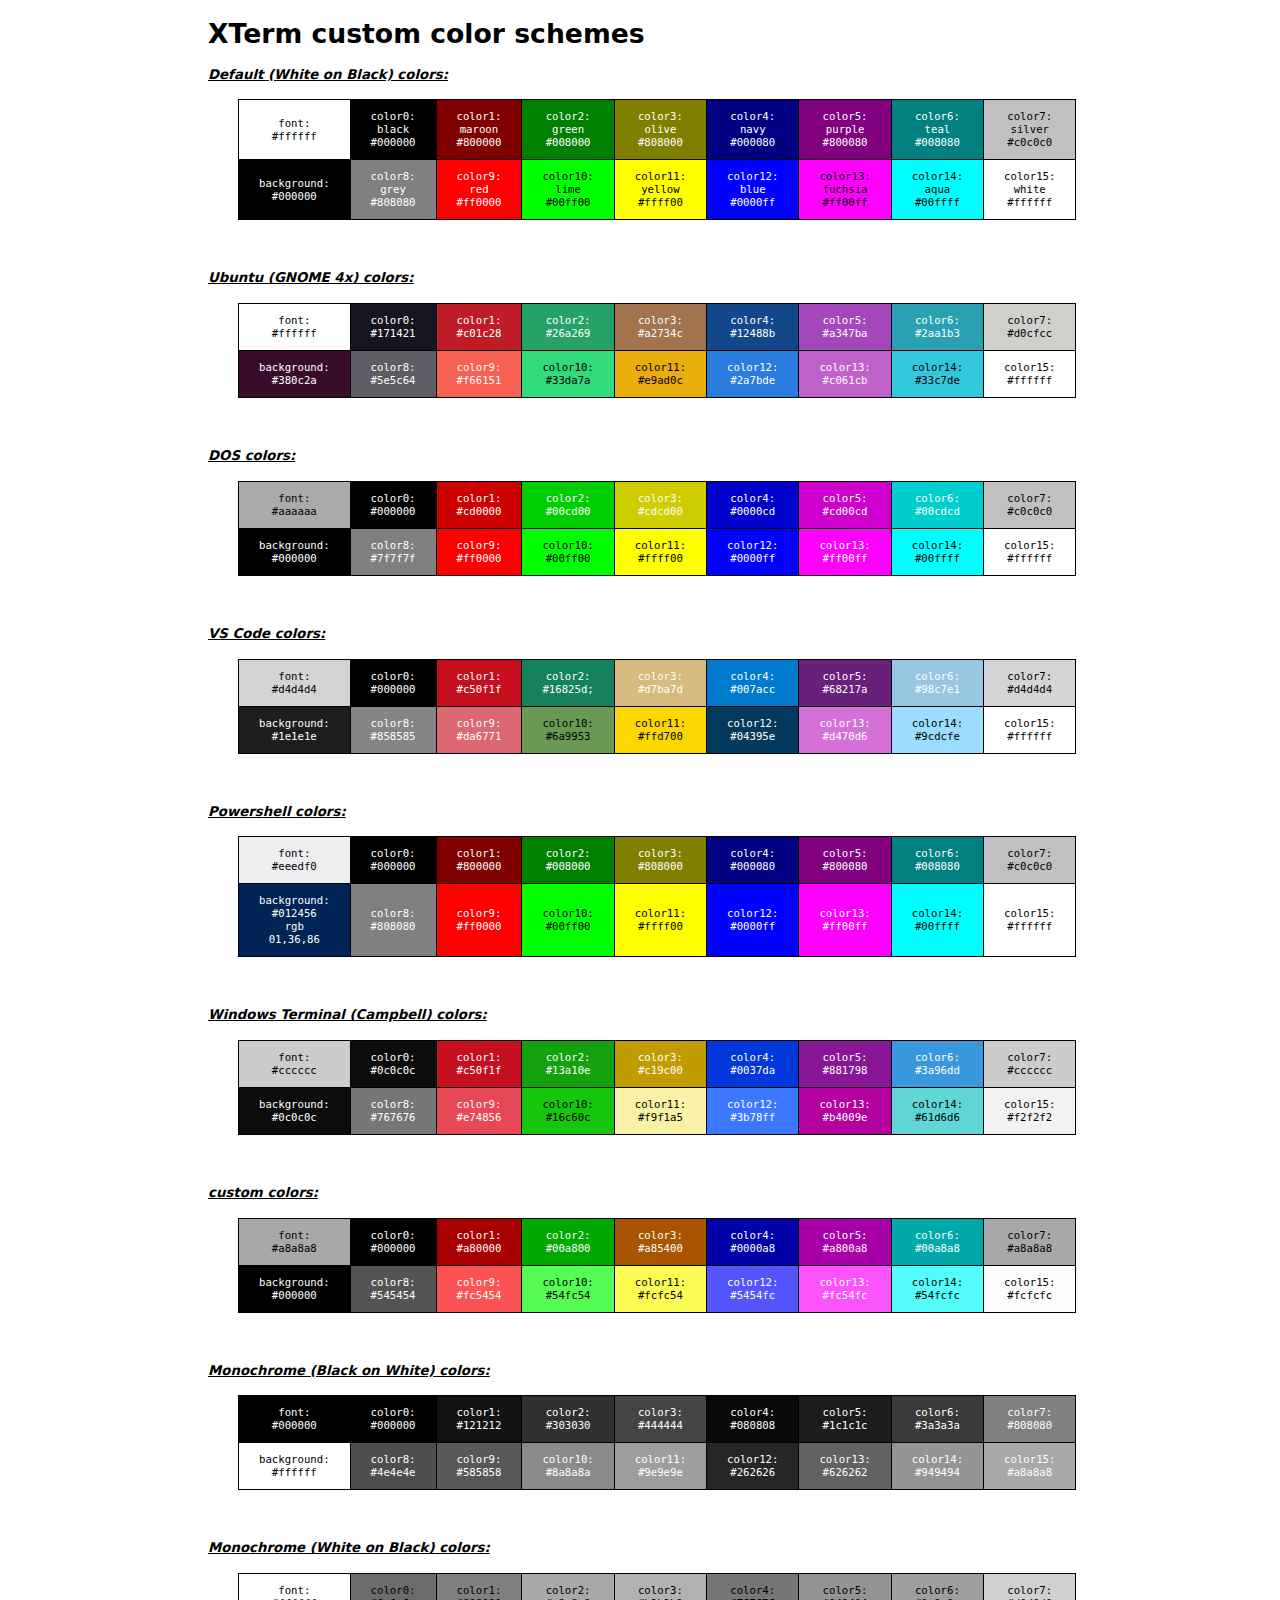
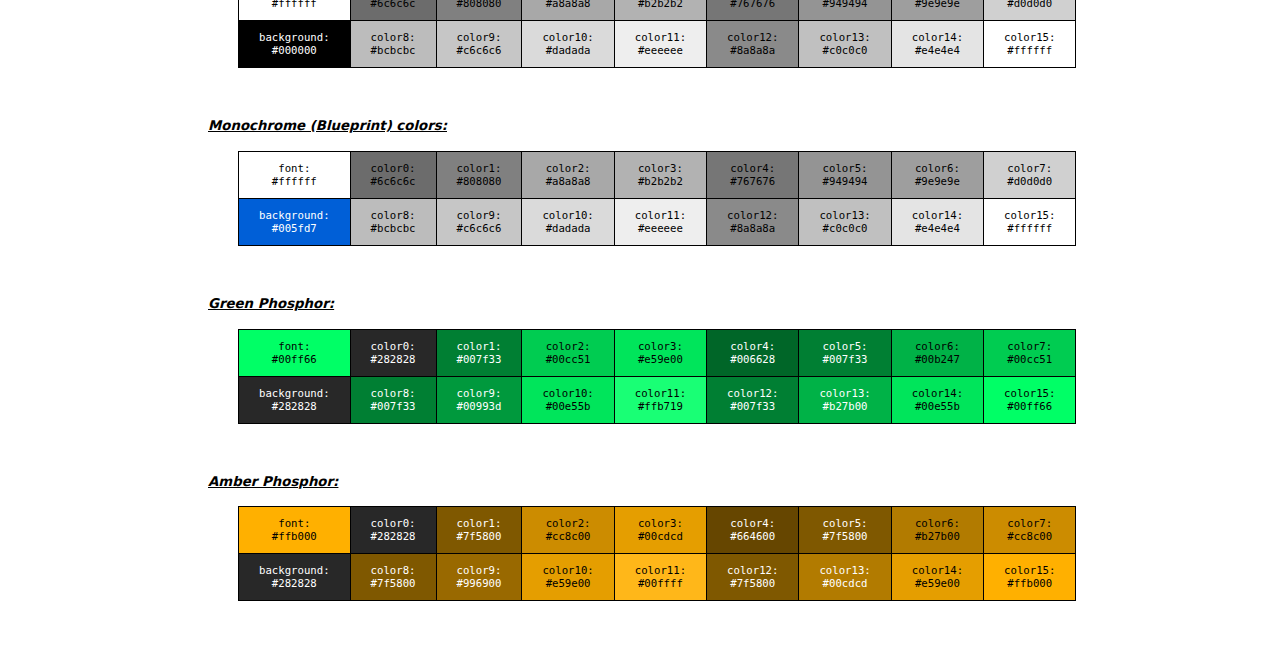
==== commit 29febfe3: "edit" ====
--- a/color-schemes.html
+++ b/color-schemes.html
@@ -1,4 +1,4 @@
-<!DOCTYPE html>
+<!doctype html>
 <html lang="en-US">
   <head>
     <meta charset="utf-8" />
@@ -44,30 +44,30 @@
 
     </table>
 
-<h4>Ubuntu colors:</h4>
+<h4>Ubuntu (GNOME 4x) colors:</h4>
 
 <table>
 
       <tr>
         <td class="ubuntuFont">font: <br> #ffffff</td>
-        <td class="ubuntuColor0">color0: <br> #000000</td>
-        <td class="ubuntuColor1">color1: <br> #bb0000</td>
-        <td class="ubuntuColor2">color2: <br> #00bb00</td>
-        <td class="ubuntuColor3">color3: <br> #bbbb00</td>
-        <td class="ubuntuColor4">color4: <br> #0000b9</td>
-        <td class="ubuntuColor5">color5: <br> #bb00bb</td>
-        <td class="ubuntuColor6">color6: <br> #00bbbb</td>
-        <td class="ubuntuColor7">color7: <br> #bbbbbb</td>
-      </tr>
-      <tr>
-        <td class="ubuntuBackground">background: <br> #300a24 <br> rgb 48,10,36</td>
-        <td class="ubuntuColor8">color8: <br> #555555</td>
-        <td class="ubuntuColor9">color9: <br> #ff5555</td>
-        <td class="ubuntuColor10">color10: <br> #55ff55</td>
-        <td class="ubuntuColor11">color11: <br> #ffff55</td>
-        <td class="ubuntuColor12">color12: <br> #5555ff</td>
-        <td class="ubuntuColor13">color13: <br> #ff55ff</td>
-        <td class="ubuntuColor14">color14: <br> #55ffff</td>
+        <td class="ubuntuColor0">color0: <br> #171421</td>
+        <td class="ubuntuColor1">color1: <br> #c01c28</td>
+        <td class="ubuntuColor2">color2: <br> #26a269</td>
+        <td class="ubuntuColor3">color3: <br> #a2734c</td>
+        <td class="ubuntuColor4">color4: <br> #12488b</td>
+        <td class="ubuntuColor5">color5: <br> #a347ba</td>
+        <td class="ubuntuColor6">color6: <br> #2aa1b3</td>
+        <td class="ubuntuColor7">color7: <br> #d0cfcc</td>
+      </tr>
+      <tr>
+        <td class="ubuntuBackground">background: <br> #380c2a</td>
+        <td class="ubuntuColor8">color8: <br> #5e5c64</td>
+        <td class="ubuntuColor9">color9: <br> #f66151</td>
+        <td class="ubuntuColor10">color10: <br> #33da7a</td>
+        <td class="ubuntuColor11">color11: <br> #e9ad0c</td>
+        <td class="ubuntuColor12">color12: <br> #2a7bde</td>
+        <td class="ubuntuColor13">color13: <br> #c061cb</td>
+        <td class="ubuntuColor14">color14: <br> #33c7de</td>
         <td class="ubuntuColor15">color15: <br> #ffffff</td>
       </tr>
 
--- a/style.css
+++ b/style.css
@@ -1,278 +1,279 @@
-	html {
-		font-family: sans-serif;
-		font-size: 10pt;
-		margin: 0 200px 0px 200px;
-		}
-
-	h4 {
-		font-style: italic;
-		}
-
-	table {
-		border-collapse: collapse;
-		border: 1px solid rgb(0,0,0);
-		letter-spacing: 1px;
-		font-size: 0.8rem;
-		}
-
-	td, th {
-		border: 1px solid rgb(0,0,0);
-		padding: 10px 20px;
-		}
-
-	td {
-		text-align: center;
-		}
+html {
+    font-family: Sans;
+    font-size: 10pt;
+    margin: 0 200px 0px 200px;
+}
+
+h4 {
+    font-style: italic;
+    text-decoration-line: underline;
+}
+
+table {
+    font-family: Dejavu Sans Mono;
+    border-collapse: collapse;
+    border: 1px solid rgb(0,0,0);
+    font-size: 0.8rem;
+    margin: 0 0 50px 30px;
+}
+
+td, th {
+    border: 1px solid rgb(0,0,0);
+    padding: 10px 20px;
+}
+
+td {
+    text-align: center;
+}
 
 /* ################### Default (White on Black) colors ################## */
 
-	td.defaultBackground {background: #000000;color: #fff;}
-	td.defaultFont {background: #ffffff;color: #000;}
-	td.defaultColor0 {background: #000000;color: #fff;}
-	td.defaultColor1 {background: #800000;color: #fff;}
-	td.defaultColor2 {background: #008000;color: #fff;}
-	td.defaultColor3 {background: #808000;color: #fff;}
-	td.defaultColor4 {background: #000080;color: #fff;}
-	td.defaultColor5 {background: #800080;color: #fff;}
-	td.defaultColor6 {background: #008080;color: #fff;}
-	td.defaultColor7 {background: #c0c0c0;color: #000;}
-	td.defaultColor8 {background: #808080;color: #fff;}
-	td.defaultColor9 {background: #ff0000;color: #fff;}
-	td.defaultColor10 {background: #00ff00;color: #000;}
-	td.defaultColor11 {background: #ffff00;color: #000;}
-	td.defaultColor12 {background: #0000ff;color: #fff;}
-	td.defaultColor13 {background: #ff00ff;color: #000;}
-	td.defaultColor14 {background: #00ffff;color: #000;}
-	td.defaultColor15 {background: #ffffff;color: #000;}
+td.defaultBackground {background: #000000;color: #fff;}
+td.defaultFont {background: #ffffff;color: #000;}
+td.defaultColor0 {background: #000000;color: #fff;}
+td.defaultColor1 {background: #800000;color: #fff;}
+td.defaultColor2 {background: #008000;color: #fff;}
+td.defaultColor3 {background: #808000;color: #fff;}
+td.defaultColor4 {background: #000080;color: #fff;}
+td.defaultColor5 {background: #800080;color: #fff;}
+td.defaultColor6 {background: #008080;color: #fff;}
+td.defaultColor7 {background: #c0c0c0;color: #000;}
+td.defaultColor8 {background: #808080;color: #fff;}
+td.defaultColor9 {background: #ff0000;color: #fff;}
+td.defaultColor10 {background: #00ff00;color: #000;}
+td.defaultColor11 {background: #ffff00;color: #000;}
+td.defaultColor12 {background: #0000ff;color: #fff;}
+td.defaultColor13 {background: #ff00ff;color: #000;}
+td.defaultColor14 {background: #00ffff;color: #000;}
+td.defaultColor15 {background: #ffffff;color: #000;}
 
 /* ################### Ubuntu colors ################## */
 
-	td.ubuntuBackground {background: rgb(48,10,36);color: #fff;}
-	td.ubuntuFont {background: #ffffff;color: #000;}
-	td.ubuntuColor0 {background: #000000;color: #fff;}
-	td.ubuntuColor1 {background: #bb0000;color: #fff;}
-	td.ubuntuColor2 {background: #00bb00;color: #fff;}
-	td.ubuntuColor3 {background: #bbbb00;color: #fff;}
-	td.ubuntuColor4 {background: #0000b9;color: #fff;}
-	td.ubuntuColor5 {background: #bb00bb;color: #fff;}
-	td.ubuntuColor6 {background: #00bbbb;color: #fff;}
-	td.ubuntuColor7 {background: #bbbbbb;color: #000;}
-	td.ubuntuColor8 {background: #555555;color: #fff;}
-	td.ubuntuColor9 {background: #ff5555;color: #fff;}
-	td.ubuntuColor10 {background: #55ff55;color: #000;}
-	td.ubuntuColor11 {background: #ffff55;color: #000;}
-	td.ubuntuColor12 {background: #5555ff;color: #fff;}
-	td.ubuntuColor13 {background: #ff55ff;color: #fff;}
-	td.ubuntuColor14 {background: #55ffff;color: #000;}
-	td.ubuntuColor15 {background: #ffffff;color: #000;}
+td.ubuntuBackground {background: #380c2a;color: #fff;}
+td.ubuntuFont {background: #ffffff;color: #000;}
+td.ubuntuColor0 {background: #171421;color: #fff;}
+td.ubuntuColor1 {background: #c01c28;color: #fff;}
+td.ubuntuColor2 {background: #26a269;color: #fff;}
+td.ubuntuColor3 {background: #a2734c;color: #fff;}
+td.ubuntuColor4 {background: #12488b;color: #fff;}
+td.ubuntuColor5 {background: #a347ba;color: #fff;}
+td.ubuntuColor6 {background: #2aa1b3;color: #fff;}
+td.ubuntuColor7 {background: #d0cfcc;color: #000;}
+td.ubuntuColor8 {background: #5e5c64;color: #fff;}
+td.ubuntuColor9 {background: #f66151;color: #fff;}
+td.ubuntuColor10 {background: #33da7a;color: #000;}
+td.ubuntuColor11 {background: #e9ad0c;color: #000;}
+td.ubuntuColor12 {background: #2a7bde;color: #fff;}
+td.ubuntuColor13 {background: #c061cb;color: #fff;}
+td.ubuntuColor14 {background: #33c7de;color: #000;}
+td.ubuntuColor15 {background: #ffffff;color: #000;}
 
 /* ################### DOS colors ################## */
 
-	td.dosBackground {background: #000000;color: #fff;}
-	td.dosFont {background: #aaaaaa;color: #000;}
-	td.dosColor0 {background: #000000;color: #fff;}
-	td.dosColor1 {background: #cd0000;color: #fff;}
-	td.dosColor2 {background: #00cd00;color: #fff;}
-	td.dosColor3 {background: #cdcd00;color: #fff;}
-	td.dosColor4 {background: #0000cd;color: #fff;}
-	td.dosColor5 {background: #cd00cd;color: #fff;}
-	td.dosColor6 {background: #00cdcd;color: #fff;}
-	td.dosColor7 {background: #c0c0c0;color: #000;}
-	td.dosColor8 {background: #7f7f7f;color: #fff;}
-	td.dosColor9 {background: #ff0000;color: #fff;}
-	td.dosColor10 {background: #00ff00;color: #000;}
-	td.dosColor11 {background: #ffff00;color: #000;}
-	td.dosColor12 {background: #0000ff;color: #fff;}
-	td.dosColor13 {background: #ff00ff;color: #fff;}
-	td.dosColor14 {background: #00ffff;color: #000;}
-	td.dosColor15 {background: #ffffff;color: #000;}
+td.dosBackground {background: #000000;color: #fff;}
+td.dosFont {background: #aaaaaa;color: #000;}
+td.dosColor0 {background: #000000;color: #fff;}
+td.dosColor1 {background: #cd0000;color: #fff;}
+td.dosColor2 {background: #00cd00;color: #fff;}
+td.dosColor3 {background: #cdcd00;color: #fff;}
+td.dosColor4 {background: #0000cd;color: #fff;}
+td.dosColor5 {background: #cd00cd;color: #fff;}
+td.dosColor6 {background: #00cdcd;color: #fff;}
+td.dosColor7 {background: #c0c0c0;color: #000;}
+td.dosColor8 {background: #7f7f7f;color: #fff;}
+td.dosColor9 {background: #ff0000;color: #fff;}
+td.dosColor10 {background: #00ff00;color: #000;}
+td.dosColor11 {background: #ffff00;color: #000;}
+td.dosColor12 {background: #0000ff;color: #fff;}
+td.dosColor13 {background: #ff00ff;color: #fff;}
+td.dosColor14 {background: #00ffff;color: #000;}
+td.dosColor15 {background: #ffffff;color: #000;}
 
 /* ################### VS Code colors ################## */
 
-	td.vscodeBackground {background: #1e1e1e;color: #fff;}
-	td.vscodeFont {background: #d4d4d4;color: #000;}
-	td.vscodeColor0 {background: #000000;color: #fff;}
-	td.vscodeColor1 {background: #c50f1f;color: #fff;}
-	td.vscodeColor2 {background: #16825d;color: #fff;}
-	td.vscodeColor3 {background: #d7ba7d;color: #fff;}
-	td.vscodeColor4 {background: #007acc;color: #fff;}
-	td.vscodeColor5 {background: #68217a;color: #fff;}
-	td.vscodeColor6 {background: #98c7e1;color: #fff;}
-	td.vscodeColor7 {background: #d4d4d4;color: #000;}
-	td.vscodeColor8 {background: #858585;color: #fff;}
-	td.vscodeColor9 {background: #da6771;color: #fff;}
-	td.vscodeColor10 {background: #6a9953;color: #000;}
-	td.vscodeColor11 {background: #ffd700;color: #000;}
-	td.vscodeColor12 {background: #04395e;color: #fff;}
-	td.vscodeColor13 {background: #d470d6;color: #fff;}
-	td.vscodeColor14 {background: #9cdcfe;color: #000;}
-	td.vscodeColor15 {background: #ffffff;color: #000;}
+td.vscodeBackground {background: #1e1e1e;color: #fff;}
+td.vscodeFont {background: #d4d4d4;color: #000;}
+td.vscodeColor0 {background: #000000;color: #fff;}
+td.vscodeColor1 {background: #c50f1f;color: #fff;}
+td.vscodeColor2 {background: #16825d;color: #fff;}
+td.vscodeColor3 {background: #d7ba7d;color: #fff;}
+td.vscodeColor4 {background: #007acc;color: #fff;}
+td.vscodeColor5 {background: #68217a;color: #fff;}
+td.vscodeColor6 {background: #98c7e1;color: #fff;}
+td.vscodeColor7 {background: #d4d4d4;color: #000;}
+td.vscodeColor8 {background: #858585;color: #fff;}
+td.vscodeColor9 {background: #da6771;color: #fff;}
+td.vscodeColor10 {background: #6a9953;color: #000;}
+td.vscodeColor11 {background: #ffd700;color: #000;}
+td.vscodeColor12 {background: #04395e;color: #fff;}
+td.vscodeColor13 {background: #d470d6;color: #fff;}
+td.vscodeColor14 {background: #9cdcfe;color: #000;}
+td.vscodeColor15 {background: #ffffff;color: #000;}
 
 /* ################### Powershell colors ################## */
 
-	td.powershellBackground {background: rgb(01,36,86);color: #fff;}
-	td.powershellFont {background: #eeedf0;color: #000;}
-	td.powershellColor0 {background: #000000;color: #fff;}
-	td.powershellColor1 {background: #800000;color: #fff;}
-	td.powershellColor2 {background: #008000;color: #fff;}
-	td.powershellColor3 {background: #808000;color: #fff;}
-	td.powershellColor4 {background: #000080;color: #fff;}
-	td.powershellColor5 {background: #800080;color: #fff;}
-	td.powershellColor6 {background: #008080;color: #fff;}
-	td.powershellColor7 {background: #c0c0c0;color: #000;}
-	td.powershellColor8 {background: #808080;color: #fff;}
-	td.powershellColor9 {background: #ff0000;color: #fff;}
-	td.powershellColor10 {background: #00ff00;color: #000;}
-	td.powershellColor11 {background: #ffff00;color: #000;}
-	td.powershellColor12 {background: #0000ff;color: #fff;}
-	td.powershellColor13 {background: #ff00ff;color: #fff;}
-	td.powershellColor14 {background: #00ffff;color: #000;}
-	td.powershellColor15 {background: #ffffff;color: #000;}
-
+td.powershellBackground {background: rgb(01,36,86);color: #fff;}
+td.powershellFont {background: #eeedf0;color: #000;}
+td.powershellColor0 {background: #000000;color: #fff;}
+td.powershellColor1 {background: #800000;color: #fff;}
+td.powershellColor2 {background: #008000;color: #fff;}
+td.powershellColor3 {background: #808000;color: #fff;}
+td.powershellColor4 {background: #000080;color: #fff;}
+td.powershellColor5 {background: #800080;color: #fff;}
+td.powershellColor6 {background: #008080;color: #fff;}
+td.powershellColor7 {background: #c0c0c0;color: #000;}
+td.powershellColor8 {background: #808080;color: #fff;}
+td.powershellColor9 {background: #ff0000;color: #fff;}
+td.powershellColor10 {background: #00ff00;color: #000;}
+td.powershellColor11 {background: #ffff00;color: #000;}
+td.powershellColor12 {background: #0000ff;color: #fff;}
+td.powershellColor13 {background: #ff00ff;color: #fff;}
+td.powershellColor14 {background: #00ffff;color: #000;}
+td.powershellColor15 {background: #ffffff;color: #000;}
 
 /* ################### Windows Terminal (Campbell) colors ################## */
 
-	td.winterminalBackground {background: #0c0c0c;color: #fff;}
-	td.winterminalFont {background: #cccccc;color: #000;}
-	td.winterminalColor0 {background: #0c0c0c;color: #fff;}
-	td.winterminalColor1 {background: #c50f1f;color: #fff;}
-	td.winterminalColor2 {background: #13a10e;color: #fff;}
-	td.winterminalColor3 {background: #c19c00;color: #fff;}
-	td.winterminalColor4 {background: #0037da;color: #fff;}
-	td.winterminalColor5 {background: #881798;color: #fff;}
-	td.winterminalColor6 {background: #3a96dd;color: #fff;}
-	td.winterminalColor7 {background: #cccccc;color: #000;}
-	td.winterminalColor8 {background: #767676;color: #fff;}
-	td.winterminalColor9 {background: #e74856;color: #fff;}
-	td.winterminalColor10 {background: #16c60c;color: #000;}
-	td.winterminalColor11 {background: #f9f1a5;color: #000;}
-	td.winterminalColor12 {background: #3b78ff;color: #fff;}
-	td.winterminalColor13 {background: #b4009e;color: #fff;}
-	td.winterminalColor14 {background: #61d6d6;color: #000;}
-	td.winterminalColor15 {background: #f2f2f2;color: #000;}
+td.winterminalBackground {background: #0c0c0c;color: #fff;}
+td.winterminalFont {background: #cccccc;color: #000;}
+td.winterminalColor0 {background: #0c0c0c;color: #fff;}
+td.winterminalColor1 {background: #c50f1f;color: #fff;}
+td.winterminalColor2 {background: #13a10e;color: #fff;}
+td.winterminalColor3 {background: #c19c00;color: #fff;}
+td.winterminalColor4 {background: #0037da;color: #fff;}
+td.winterminalColor5 {background: #881798;color: #fff;}
+td.winterminalColor6 {background: #3a96dd;color: #fff;}
+td.winterminalColor7 {background: #cccccc;color: #000;}
+td.winterminalColor8 {background: #767676;color: #fff;}
+td.winterminalColor9 {background: #e74856;color: #fff;}
+td.winterminalColor10 {background: #16c60c;color: #000;}
+td.winterminalColor11 {background: #f9f1a5;color: #000;}
+td.winterminalColor12 {background: #3b78ff;color: #fff;}
+td.winterminalColor13 {background: #b4009e;color: #fff;}
+td.winterminalColor14 {background: #61d6d6;color: #000;}
+td.winterminalColor15 {background: #f2f2f2;color: #000;}
 
 /* ################### custom colors ################## */
 
-	td.customBackground {background: #000000;color: #fff;}
-	td.customFont {background: #a8a8a8;color: #000;}
-	td.customColor0 {background: #000000;color: #fff;}
-	td.customColor1 {background: #a80000;color: #fff;}
-	td.customColor2 {background: #00a800;color: #fff;}
-	td.customColor3 {background: #a85400;color: #fff;}
-	td.customColor4 {background: #0000a8;color: #fff;}
-	td.customColor5 {background: #a800a8;color: #fff;}
-	td.customColor6 {background: #00a8a8;color: #fff;}
-	td.customColor7 {background: #a8a8a8;color: #000;}
-	td.customColor8 {background: #545454;color: #fff;}
-	td.customColor9 {background: #fc5454;color: #fff;}
-	td.customColor10 {background: #54fc54;color: #000;}
-	td.customColor11 {background: #fcfc54;color: #000;}
-	td.customColor12 {background: #5454fc;color: #fff;}
-	td.customColor13 {background: #fc54fc;color: #fff;}
-	td.customColor14 {background: #54fcfc;color: #000;}
-	td.customColor15 {background: #fcfcfc;color: #000;}
+td.customBackground {background: #000000;color: #fff;}
+td.customFont {background: #a8a8a8;color: #000;}
+td.customColor0 {background: #000000;color: #fff;}
+td.customColor1 {background: #a80000;color: #fff;}
+td.customColor2 {background: #00a800;color: #fff;}
+td.customColor3 {background: #a85400;color: #fff;}
+td.customColor4 {background: #0000a8;color: #fff;}
+td.customColor5 {background: #a800a8;color: #fff;}
+td.customColor6 {background: #00a8a8;color: #fff;}
+td.customColor7 {background: #a8a8a8;color: #000;}
+td.customColor8 {background: #545454;color: #fff;}
+td.customColor9 {background: #fc5454;color: #fff;}
+td.customColor10 {background: #54fc54;color: #000;}
+td.customColor11 {background: #fcfc54;color: #000;}
+td.customColor12 {background: #5454fc;color: #fff;}
+td.customColor13 {background: #fc54fc;color: #fff;}
+td.customColor14 {background: #54fcfc;color: #000;}
+td.customColor15 {background: #fcfcfc;color: #000;}
 
 /* ################### Monochrome (black on white) ################## */
 
-	td.monowhiteBackground {background: #ffffff;color: #000;}
-	td.monowhiteFont {background: #000000;color: #fff;}
-	td.monowhiteColor0 {background: #000000;color: #fff;}
-	td.monowhiteColor1 {background: #121212;color: #fff;}
-	td.monowhiteColor2 {background: #303030;color: #fff;}
-	td.monowhiteColor3 {background: #444444;color: #fff;}
-	td.monowhiteColor4 {background: #080808;color: #fff;}
-	td.monowhiteColor5 {background: #1c1c1c;color: #fff;}
-	td.monowhiteColor6 {background: #3a3a3a;color: #fff;}
-	td.monowhiteColor7 {background: #808080;color: #fff;}
-	td.monowhiteColor8 {background: #4e4e4e;color: #fff;}
-	td.monowhiteColor9 {background: #585858;color: #fff;}
-	td.monowhiteColor10 {background: #8a8a8a;color: #fff;}
-	td.monowhiteColor11 {background: #9e9e9e;color: #fff;}
-	td.monowhiteColor12 {background: #262626;color: #fff;}
-	td.monowhiteColor13 {background: #626262;color: #fff;}
-	td.monowhiteColor14 {background: #949494;color: #fff;}
-	td.monowhiteColor15 {background: #a8a8a8;color: #fff;}
+td.monowhiteBackground {background: #ffffff;color: #000;}
+td.monowhiteFont {background: #000000;color: #fff;}
+td.monowhiteColor0 {background: #000000;color: #fff;}
+td.monowhiteColor1 {background: #121212;color: #fff;}
+td.monowhiteColor2 {background: #303030;color: #fff;}
+td.monowhiteColor3 {background: #444444;color: #fff;}
+td.monowhiteColor4 {background: #080808;color: #fff;}
+td.monowhiteColor5 {background: #1c1c1c;color: #fff;}
+td.monowhiteColor6 {background: #3a3a3a;color: #fff;}
+td.monowhiteColor7 {background: #808080;color: #fff;}
+td.monowhiteColor8 {background: #4e4e4e;color: #fff;}
+td.monowhiteColor9 {background: #585858;color: #fff;}
+td.monowhiteColor10 {background: #8a8a8a;color: #fff;}
+td.monowhiteColor11 {background: #9e9e9e;color: #fff;}
+td.monowhiteColor12 {background: #262626;color: #fff;}
+td.monowhiteColor13 {background: #626262;color: #fff;}
+td.monowhiteColor14 {background: #949494;color: #fff;}
+td.monowhiteColor15 {background: #a8a8a8;color: #fff;}
 
 /* ################### Monochrome (white on black) ################## */
 
-	td.monoblackBackground {background: #000000;color: #fff;}
-	td.monoblackFont {background: #ffffff;color: #000;}
-	td.monoblackColor0 {background: #6c6c6c;color: #000;}
-	td.monoblackColor1 {background: #808080;color: #000;}
-	td.monoblackColor2 {background: #a8a8a8;color: #000;}
-	td.monoblackColor3 {background: #b2b2b2;color: #000;}
-	td.monoblackColor4 {background: #767676;color: #000;}
-	td.monoblackColor5 {background: #949494;color: #000;}
-	td.monoblackColor6 {background: #9e9e9e;color: #000;}
-	td.monoblackColor7 {background: #d0d0d0;color: #000;}
-	td.monoblackColor8 {background: #bcbcbc;color: #000;}
-	td.monoblackColor9 {background: #c6c6c6;color: #000;}
-	td.monoblackColor10 {background: #dadada;color: #000;}
-	td.monoblackColor11 {background: #eeeeee;color: #000;}
-	td.monoblackColor12 {background: #8a8a8a;color: #000;}
-	td.monoblackColor13 {background: #c0c0c0;color: #000;}
-	td.monoblackColor14 {background: #e4e4e4;color: #000;}
-	td.monoblackColor15 {background: #ffffff;color: #000;}
+td.monoblackBackground {background: #000000;color: #fff;}
+td.monoblackFont {background: #ffffff;color: #000;}
+td.monoblackColor0 {background: #6c6c6c;color: #000;}
+td.monoblackColor1 {background: #808080;color: #000;}
+td.monoblackColor2 {background: #a8a8a8;color: #000;}
+td.monoblackColor3 {background: #b2b2b2;color: #000;}
+td.monoblackColor4 {background: #767676;color: #000;}
+td.monoblackColor5 {background: #949494;color: #000;}
+td.monoblackColor6 {background: #9e9e9e;color: #000;}
+td.monoblackColor7 {background: #d0d0d0;color: #000;}
+td.monoblackColor8 {background: #bcbcbc;color: #000;}
+td.monoblackColor9 {background: #c6c6c6;color: #000;}
+td.monoblackColor10 {background: #dadada;color: #000;}
+td.monoblackColor11 {background: #eeeeee;color: #000;}
+td.monoblackColor12 {background: #8a8a8a;color: #000;}
+td.monoblackColor13 {background: #c0c0c0;color: #000;}
+td.monoblackColor14 {background: #e4e4e4;color: #000;}
+td.monoblackColor15 {background: #ffffff;color: #000;}
 
 /* ################### Monochrome (blueprint) ################## */
 
-	td.monoblueBackground {background: #005fd7;color: #fff;}
-	td.monoblueFont {background: #ffffff;color: #000;}
-	td.monoblueColor0 {background: #6c6c6c;color: #000;}
-	td.monoblueColor1 {background: #808080;color: #000;}
-	td.monoblueColor2 {background: #a8a8a8;color: #000;}
-	td.monoblueColor3 {background: #b2b2b2;color: #000;}
-	td.monoblueColor4 {background: #767676;color: #000;}
-	td.monoblueColor5 {background: #949494;color: #000;}
-	td.monoblueColor6 {background: #9e9e9e;color: #000;}
-	td.monoblueColor7 {background: #d0d0d0;color: #000;}
-	td.monoblueColor8 {background: #bcbcbc;color: #000;}
-	td.monoblueColor9 {background: #c6c6c6;color: #000;}
-	td.monoblueColor10 {background: #dadada;color: #000;}
-	td.monoblueColor11 {background: #eeeeee;color: #000;}
-	td.monoblueColor12 {background: #8a8a8a;color: #000;}
-	td.monoblueColor13 {background: #c0c0c0;color: #000;}
-	td.monoblueColor14 {background: #e4e4e4;color: #000;}
-	td.monoblueColor15 {background: #ffffff;color: #000;}
+td.monoblueBackground {background: #005fd7;color: #fff;}
+td.monoblueFont {background: #ffffff;color: #000;}
+td.monoblueColor0 {background: #6c6c6c;color: #000;}
+td.monoblueColor1 {background: #808080;color: #000;}
+td.monoblueColor2 {background: #a8a8a8;color: #000;}
+td.monoblueColor3 {background: #b2b2b2;color: #000;}
+td.monoblueColor4 {background: #767676;color: #000;}
+td.monoblueColor5 {background: #949494;color: #000;}
+td.monoblueColor6 {background: #9e9e9e;color: #000;}
+td.monoblueColor7 {background: #d0d0d0;color: #000;}
+td.monoblueColor8 {background: #bcbcbc;color: #000;}
+td.monoblueColor9 {background: #c6c6c6;color: #000;}
+td.monoblueColor10 {background: #dadada;color: #000;}
+td.monoblueColor11 {background: #eeeeee;color: #000;}
+td.monoblueColor12 {background: #8a8a8a;color: #000;}
+td.monoblueColor13 {background: #c0c0c0;color: #000;}
+td.monoblueColor14 {background: #e4e4e4;color: #000;}
+td.monoblueColor15 {background: #ffffff;color: #000;}
 
 /* ################### Green Phosphor ################## */
 
-	td.greenBackground {background: #282828;color: #fff;}
-	td.greenFont {background: #00ff66;color: #000;}
-	td.greenColor0 {background: #282828;color: #fff;}
-	td.greenColor1 {background: #007f33;color: #fff;}
-	td.greenColor2 {background: #00cc51;color: #000;}
-	td.greenColor3 {background: #00e55b;color: #000;}
-	td.greenColor4 {background: #006628;color: #fff;}
-	td.greenColor5 {background: #007f33;color: #fff;}
-	td.greenColor6 {background: #00b247;color: #000;}
-	td.greenColor7 {background: #00cc51;color: #000;}
-	td.greenColor8 {background: #007f33;color: #fff;}
-	td.greenColor9 {background: #00993d;color: #fff;}
-	td.greenColor10 {background: #00e55b;color: #000;}
-	td.greenColor11 {background: #19ff75;color: #000;}
-	td.greenColor12 {background: #007f33;color: #fff;}
-	td.greenColor13 {background: #00b247;color: #fff;}
-	td.greenColor14 {background: #00e55b;color: #000;}
-	td.greenColor15 {background: #00ff66;color: #000;}
+td.greenBackground {background: #282828;color: #fff;}
+td.greenFont {background: #00ff66;color: #000;}
+td.greenColor0 {background: #282828;color: #fff;}
+td.greenColor1 {background: #007f33;color: #fff;}
+td.greenColor2 {background: #00cc51;color: #000;}
+td.greenColor3 {background: #00e55b;color: #000;}
+td.greenColor4 {background: #006628;color: #fff;}
+td.greenColor5 {background: #007f33;color: #fff;}
+td.greenColor6 {background: #00b247;color: #000;}
+td.greenColor7 {background: #00cc51;color: #000;}
+td.greenColor8 {background: #007f33;color: #fff;}
+td.greenColor9 {background: #00993d;color: #fff;}
+td.greenColor10 {background: #00e55b;color: #000;}
+td.greenColor11 {background: #19ff75;color: #000;}
+td.greenColor12 {background: #007f33;color: #fff;}
+td.greenColor13 {background: #00b247;color: #fff;}
+td.greenColor14 {background: #00e55b;color: #000;}
+td.greenColor15 {background: #00ff66;color: #000;}
 
 /* ################### Amber Phosphor ################## */
 
-	td.amberBackground {background: #282828;color: #fff;}
-	td.amberFont {background: #ffb000;color: #000;}
-	td.amberColor0 {background: #282828;color: #fff;}
-	td.amberColor1 {background: #7f5800;color: #fff;}
-	td.amberColor2 {background: #cc8c00;color: #000;}
-	td.amberColor3 {background: #e59e00;color: #000;}
-	td.amberColor4 {background: #664600;color: #fff;}
-	td.amberColor5 {background: #7f5800;color: #fff;}
-	td.amberColor6 {background: #b27b00;color: #000;}
-	td.amberColor7 {background: #cc8c00;color: #000;}
-	td.amberColor8 {background: #7f5800;color: #fff;}
-	td.amberColor9 {background: #996900;color: #fff;}
-	td.amberColor10 {background: #e59e00;color: #000;}
-	td.amberColor11 {background: #ffb719;color: #000;}
-	td.amberColor12 {background: #7f5800;color: #fff;}
-	td.amberColor13 {background: #b27b00;color: #fff;}
-	td.amberColor14 {background: #e59e00;color: #000;}
-	td.amberColor15 {background: #ffb000;color: #000;}
+td.amberBackground {background: #282828;color: #fff;}
+td.amberFont {background: #ffb000;color: #000;}
+td.amberColor0 {background: #282828;color: #fff;}
+td.amberColor1 {background: #7f5800;color: #fff;}
+td.amberColor2 {background: #cc8c00;color: #000;}
+td.amberColor3 {background: #e59e00;color: #000;}
+td.amberColor4 {background: #664600;color: #fff;}
+td.amberColor5 {background: #7f5800;color: #fff;}
+td.amberColor6 {background: #b27b00;color: #000;}
+td.amberColor7 {background: #cc8c00;color: #000;}
+td.amberColor8 {background: #7f5800;color: #fff;}
+td.amberColor9 {background: #996900;color: #fff;}
+td.amberColor10 {background: #e59e00;color: #000;}
+td.amberColor11 {background: #ffb719;color: #000;}
+td.amberColor12 {background: #7f5800;color: #fff;}
+td.amberColor13 {background: #b27b00;color: #fff;}
+td.amberColor14 {background: #e59e00;color: #000;}
+td.amberColor15 {background: #ffb000;color: #000;}
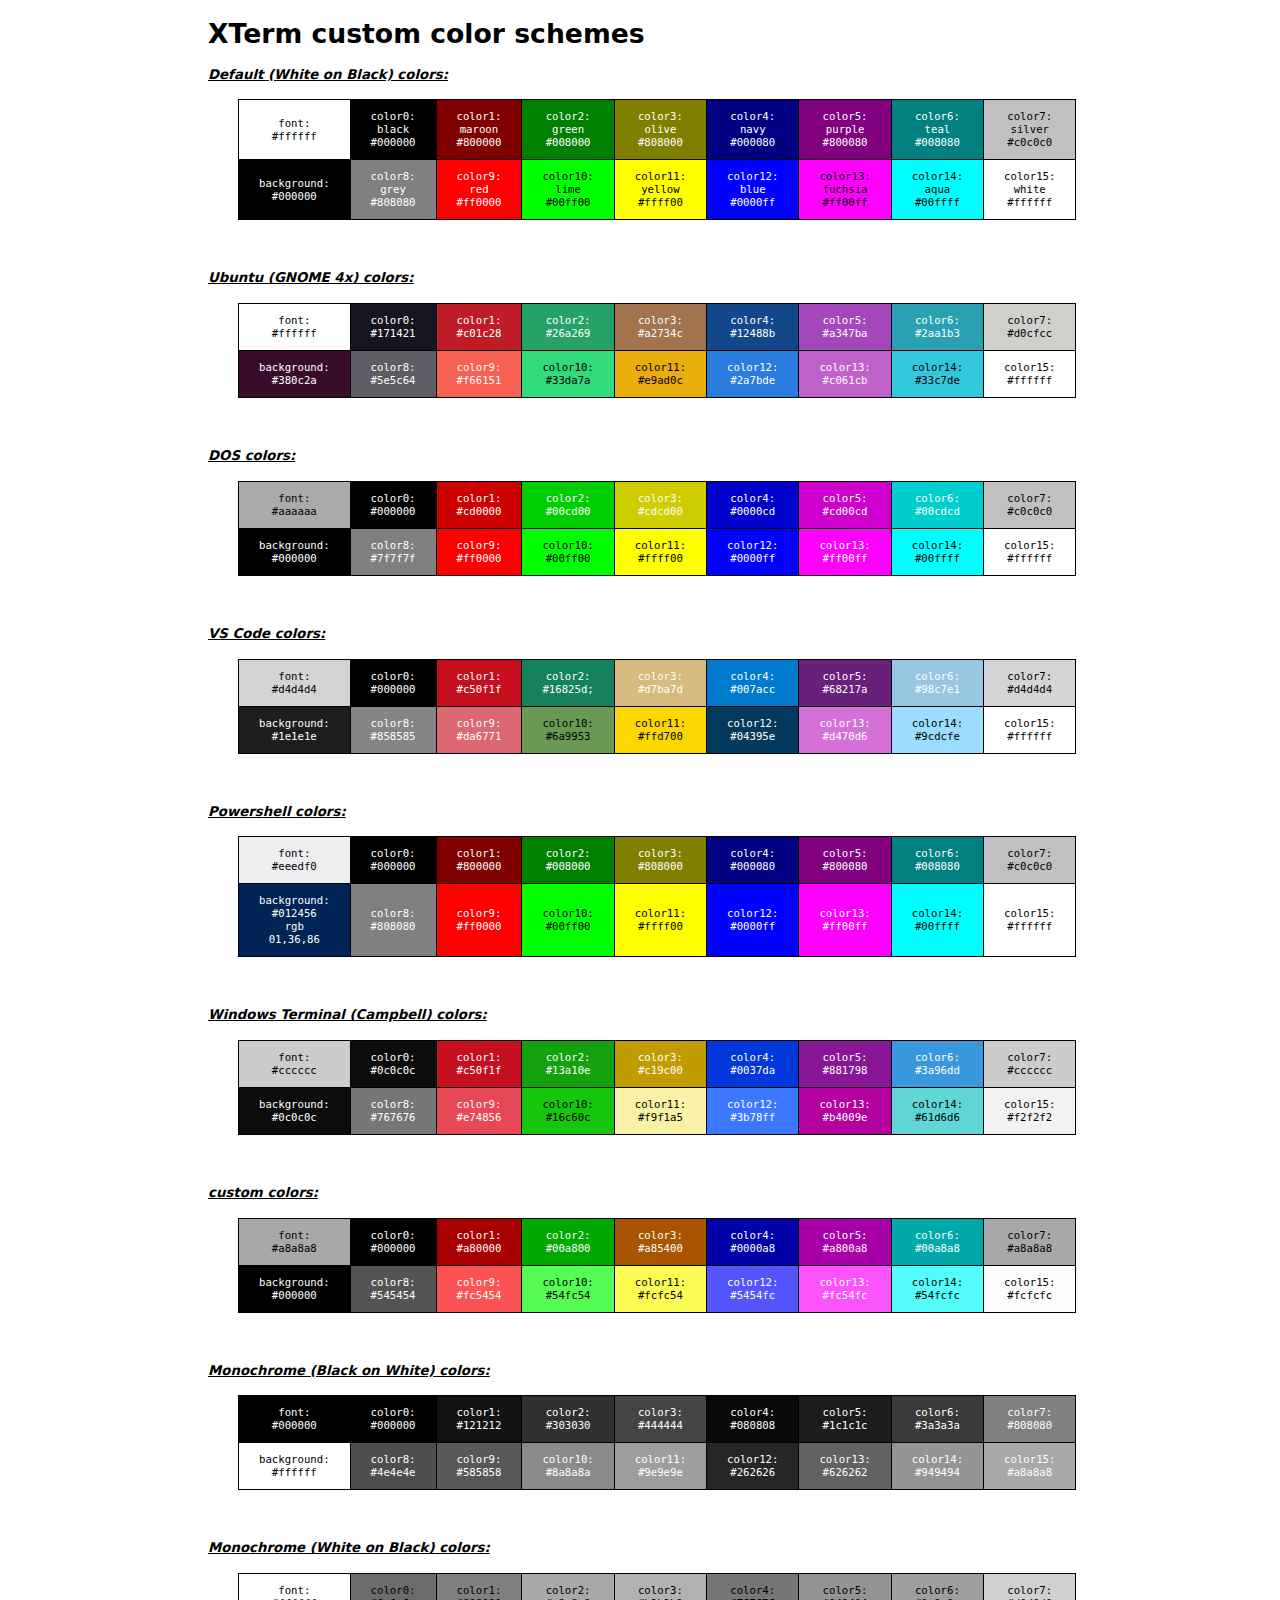
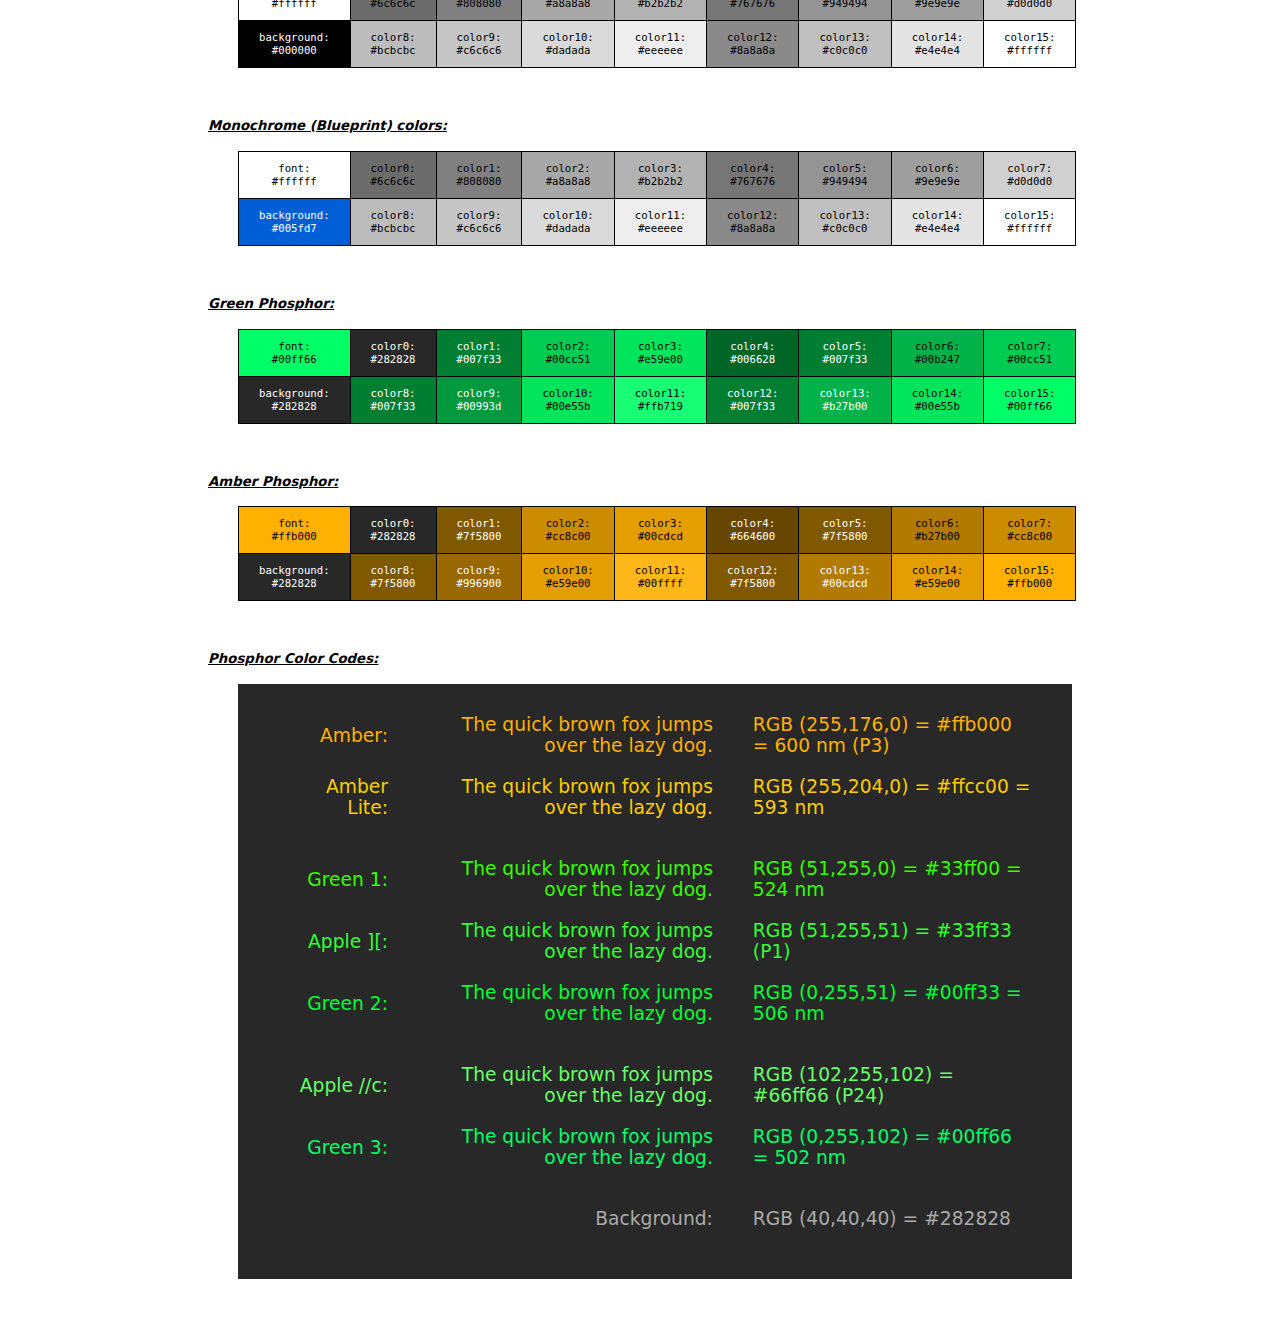
==== commit 79f8cab0: "edit" ====
--- a/color-schemes.html
+++ b/color-schemes.html
@@ -1,368 +1,433 @@
 <!doctype html>
 <html lang="en-US">
-  <head>
-    <meta charset="utf-8" />
-    <meta name="viewport" content="width=device-width" />
-
-    <title>XTerm custom colors</title>
-    <link
-      href="https://fonts.googleapis.com/css?family=Open+Sans+Condensed:300|Sonsie+One"
-      rel="stylesheet" />
-    <link rel="stylesheet" href="style.css" />
-  </head>
-
-  <body>
-
-    <h1>XTerm custom color schemes</h1>
-
-<h4>Default (White on Black) colors:</h4>
-
-<table>
-
-      <tr>
-        <td class="defaultFont">font: <br> #ffffff</td>
-        <td class="defaultColor0">color0: <br> black <br>  #000000</td>
-        <td class="defaultColor1">color1: <br> maroon <br> #800000</td>
-        <td class="defaultColor2">color2: <br> green <br> #008000</td>
-        <td class="defaultColor3">color3: <br> olive <br> #808000</td>
-        <td class="defaultColor4">color4: <br> navy <br> #000080</td>
-        <td class="defaultColor5">color5: <br> purple <br> #800080</td>
-        <td class="defaultColor6">color6: <br> teal <br> #008080</td>
-        <td class="defaultColor7">color7: <br> silver <br> #c0c0c0</td>
-      </tr>
-      <tr>
-        <td class="defaultBackground">background: <br> #000000</td>
-        <td class="defaultColor8">color8: <br> grey <br> #808080</td>
-        <td class="defaultColor9">color9: <br> red <br> #ff0000</td>
-        <td class="defaultColor10">color10: <br> lime <br> #00ff00</td>
-        <td class="defaultColor11">color11: <br> yellow <br> #ffff00</td>
-        <td class="defaultColor12">color12: <br> blue <br> #0000ff</td>
-        <td class="defaultColor13">color13: <br> fuchsia <br> #ff00ff</td>
-        <td class="defaultColor14">color14: <br> aqua <br> #00ffff</td>
-        <td class="defaultColor15">color15: <br> white <br> #ffffff</td>
-      </tr>
-
-    </table>
-
-<h4>Ubuntu (GNOME 4x) colors:</h4>
-
-<table>
-
-      <tr>
-        <td class="ubuntuFont">font: <br> #ffffff</td>
-        <td class="ubuntuColor0">color0: <br> #171421</td>
-        <td class="ubuntuColor1">color1: <br> #c01c28</td>
-        <td class="ubuntuColor2">color2: <br> #26a269</td>
-        <td class="ubuntuColor3">color3: <br> #a2734c</td>
-        <td class="ubuntuColor4">color4: <br> #12488b</td>
-        <td class="ubuntuColor5">color5: <br> #a347ba</td>
-        <td class="ubuntuColor6">color6: <br> #2aa1b3</td>
-        <td class="ubuntuColor7">color7: <br> #d0cfcc</td>
-      </tr>
-      <tr>
-        <td class="ubuntuBackground">background: <br> #380c2a</td>
-        <td class="ubuntuColor8">color8: <br> #5e5c64</td>
-        <td class="ubuntuColor9">color9: <br> #f66151</td>
-        <td class="ubuntuColor10">color10: <br> #33da7a</td>
-        <td class="ubuntuColor11">color11: <br> #e9ad0c</td>
-        <td class="ubuntuColor12">color12: <br> #2a7bde</td>
-        <td class="ubuntuColor13">color13: <br> #c061cb</td>
-        <td class="ubuntuColor14">color14: <br> #33c7de</td>
-        <td class="ubuntuColor15">color15: <br> #ffffff</td>
-      </tr>
-
-    </table>
-
-<h4>DOS colors:</h4>
-
-<table>
-
-      <tr>
-        <td class="dosFont">font: <br> #aaaaaa</td>
-        <td class="dosColor0">color0: <br> #000000</td>
-        <td class="dosColor1">color1: <br> #cd0000</td>
-        <td class="dosColor2">color2: <br> #00cd00</td>
-        <td class="dosColor3">color3: <br> #cdcd00</td>
-        <td class="dosColor4">color4: <br> #0000cd</td>
-        <td class="dosColor5">color5: <br> #cd00cd</td>
-        <td class="dosColor6">color6: <br> #00cdcd</td>
-        <td class="dosColor7">color7: <br> #c0c0c0</td>
-      </tr>
-      <tr>
-        <td class="dosBackground">background: <br> #000000</td>
-        <td class="dosColor8">color8: <br> #7f7f7f</td>
-        <td class="dosColor9">color9: <br> #ff0000</td>
-        <td class="dosColor10">color10: <br> #00ff00</td>
-        <td class="dosColor11">color11: <br> #ffff00</td>
-        <td class="dosColor12">color12: <br> #0000ff</td>
-        <td class="dosColor13">color13: <br> #ff00ff</td>
-        <td class="dosColor14">color14: <br> #00ffff</td>
-        <td class="dosColor15">color15: <br> #ffffff</td>
-      </tr>
-
-    </table>
-
-<h4>VS Code colors:</h4>
-
-<table>
-
-      <tr>
-        <td class="vscodeFont">font: <br> #d4d4d4</td>
-        <td class="vscodeColor0">color0: <br> #000000</td>
-        <td class="vscodeColor1">color1: <br> #c50f1f</td>
-        <td class="vscodeColor2">color2: <br> #16825d;</td>
-        <td class="vscodeColor3">color3: <br> #d7ba7d</td>
-        <td class="vscodeColor4">color4: <br> #007acc</td>
-        <td class="vscodeColor5">color5: <br> #68217a</td>
-        <td class="vscodeColor6">color6: <br> #98c7e1</td>
-        <td class="vscodeColor7">color7: <br> #d4d4d4</td>
-      </tr>
-      <tr>
-        <td class="vscodeBackground">background: <br> #1e1e1e</td>
-        <td class="vscodeColor8">color8: <br> #858585</td>
-        <td class="vscodeColor9">color9: <br> #da6771</td>
-        <td class="vscodeColor10">color10: <br> #6a9953</td>
-        <td class="vscodeColor11">color11: <br> #ffd700</td>
-        <td class="vscodeColor12">color12: <br> #04395e</td>
-        <td class="vscodeColor13">color13: <br> #d470d6</td>
-        <td class="vscodeColor14">color14: <br> #9cdcfe</td>
-        <td class="vscodeColor15">color15: <br> #ffffff</td>
-      </tr>
-
-    </table>
-
-<h4>Powershell colors:</h4>
-
-<table>
-
-      <tr>
-        <td class="powershellFont">font: <br> #eeedf0</td>
-        <td class="powershellColor0">color0: <br> #000000</td>
-        <td class="powershellColor1">color1: <br> #800000</td>
-        <td class="powershellColor2">color2: <br> #008000</td>
-        <td class="powershellColor3">color3: <br> #808000</td>
-        <td class="powershellColor4">color4: <br> #000080</td>
-        <td class="powershellColor5">color5: <br> #800080</td>
-        <td class="powershellColor6">color6: <br> #008080</td>
-        <td class="powershellColor7">color7: <br> #c0c0c0</td>
-      </tr>
-      <tr>
-        <td class="powershellBackground">background: <br> #012456 <br> rgb 01,36,86</td>
-        <td class="powershellColor8">color8: <br> #808080</td>
-        <td class="powershellColor9">color9: <br> #ff0000</td>
-        <td class="powershellColor10">color10: <br> #00ff00</td>
-        <td class="powershellColor11">color11: <br> #ffff00</td>
-        <td class="powershellColor12">color12: <br> #0000ff</td>
-        <td class="powershellColor13">color13: <br> #ff00ff</td>
-        <td class="powershellColor14">color14: <br> #00ffff</td>
-        <td class="powershellColor15">color15: <br> #ffffff</td>
-      </tr>
-
-    </table>
-
-<h4>Windows Terminal (Campbell) colors:</h4>
-
-<table>
-
-      <tr>
-        <td class="winterminalFont">font: <br> #cccccc</td>
-        <td class="winterminalColor0">color0: <br> #0c0c0c</td>
-        <td class="winterminalColor1">color1: <br> #c50f1f</td>
-        <td class="winterminalColor2">color2: <br> #13a10e</td>
-        <td class="winterminalColor3">color3: <br> #c19c00</td>
-        <td class="winterminalColor4">color4: <br> #0037da</td>
-        <td class="winterminalColor5">color5: <br> #881798</td>
-        <td class="winterminalColor6">color6: <br> #3a96dd</td>
-        <td class="winterminalColor7">color7: <br> #cccccc</td>
-      </tr>
-      <tr>
-        <td class="winterminalBackground">background: <br> #0c0c0c</td>
-        <td class="winterminalColor8">color8: <br> #767676</td>
-        <td class="winterminalColor9">color9: <br> #e74856</td>
-        <td class="winterminalColor10">color10: <br> #16c60c</td>
-        <td class="winterminalColor11">color11: <br> #f9f1a5</td>
-        <td class="winterminalColor12">color12: <br> #3b78ff</td>
-        <td class="winterminalColor13">color13: <br> #b4009e</td>
-        <td class="winterminalColor14">color14: <br> #61d6d6</td>
-        <td class="winterminalColor15">color15: <br> #f2f2f2</td>
-      </tr>
-
-    </table>
-
-<h4>custom colors:</h4>
-
-<table>
-
-      <tr>
-        <td class="customFont">font: <br> #a8a8a8</td>
-        <td class="customColor0">color0: <br> #000000</td>
-        <td class="customColor1">color1: <br> #a80000</td>
-        <td class="customColor2">color2: <br> #00a800</td>
-        <td class="customColor3">color3: <br> #a85400</td>
-        <td class="customColor4">color4: <br> #0000a8</td>
-        <td class="customColor5">color5: <br> #a800a8</td>
-        <td class="customColor6">color6: <br> #00a8a8</td>
-        <td class="customColor7">color7: <br> #a8a8a8</td>
-      </tr>
-      <tr>
-        <td class="customBackground">background: <br> #000000</td>
-        <td class="customColor8">color8: <br> #545454</td>
-        <td class="customColor9">color9: <br> #fc5454</td>
-        <td class="customColor10">color10: <br> #54fc54</td>
-        <td class="customColor11">color11: <br> #fcfc54</td>
-        <td class="customColor12">color12: <br> #5454fc</td>
-        <td class="customColor13">color13: <br> #fc54fc</td>
-        <td class="customColor14">color14: <br> #54fcfc</td>
-        <td class="customColor15">color15: <br> #fcfcfc</td>
-      </tr>
-
-    </table>
+
+<head>
+  <meta charset="utf-8" />
+  <meta name="viewport" content="width=device-width" />
+
+  <title>XTerm custom colors</title>
+  <link href="https://fonts.googleapis.com/css?family=Open+Sans+Condensed:300|Sonsie+One" rel="stylesheet" />
+  <link rel="stylesheet" href="style.css" />
+</head>
+
+<body>
+
+  <h1>XTerm custom color schemes</h1>
+
+  <h4>Default (White on Black) colors:</h4>
+
+  <table>
+
+    <tr>
+      <td class="defaultFont">font: <br> #ffffff</td>
+      <td class="defaultColor0">color0: <br> black <br> #000000</td>
+      <td class="defaultColor1">color1: <br> maroon <br> #800000</td>
+      <td class="defaultColor2">color2: <br> green <br> #008000</td>
+      <td class="defaultColor3">color3: <br> olive <br> #808000</td>
+      <td class="defaultColor4">color4: <br> navy <br> #000080</td>
+      <td class="defaultColor5">color5: <br> purple <br> #800080</td>
+      <td class="defaultColor6">color6: <br> teal <br> #008080</td>
+      <td class="defaultColor7">color7: <br> silver <br> #c0c0c0</td>
+    </tr>
+    <tr>
+      <td class="defaultBackground">background: <br> #000000</td>
+      <td class="defaultColor8">color8: <br> grey <br> #808080</td>
+      <td class="defaultColor9">color9: <br> red <br> #ff0000</td>
+      <td class="defaultColor10">color10: <br> lime <br> #00ff00</td>
+      <td class="defaultColor11">color11: <br> yellow <br> #ffff00</td>
+      <td class="defaultColor12">color12: <br> blue <br> #0000ff</td>
+      <td class="defaultColor13">color13: <br> fuchsia <br> #ff00ff</td>
+      <td class="defaultColor14">color14: <br> aqua <br> #00ffff</td>
+      <td class="defaultColor15">color15: <br> white <br> #ffffff</td>
+    </tr>
+
+  </table>
+
+  <h4>Ubuntu (GNOME 4x) colors:</h4>
+
+  <table>
+
+    <tr>
+      <td class="ubuntuFont">font: <br> #ffffff</td>
+      <td class="ubuntuColor0">color0: <br> #171421</td>
+      <td class="ubuntuColor1">color1: <br> #c01c28</td>
+      <td class="ubuntuColor2">color2: <br> #26a269</td>
+      <td class="ubuntuColor3">color3: <br> #a2734c</td>
+      <td class="ubuntuColor4">color4: <br> #12488b</td>
+      <td class="ubuntuColor5">color5: <br> #a347ba</td>
+      <td class="ubuntuColor6">color6: <br> #2aa1b3</td>
+      <td class="ubuntuColor7">color7: <br> #d0cfcc</td>
+    </tr>
+    <tr>
+      <td class="ubuntuBackground">background: <br> #380c2a</td>
+      <td class="ubuntuColor8">color8: <br> #5e5c64</td>
+      <td class="ubuntuColor9">color9: <br> #f66151</td>
+      <td class="ubuntuColor10">color10: <br> #33da7a</td>
+      <td class="ubuntuColor11">color11: <br> #e9ad0c</td>
+      <td class="ubuntuColor12">color12: <br> #2a7bde</td>
+      <td class="ubuntuColor13">color13: <br> #c061cb</td>
+      <td class="ubuntuColor14">color14: <br> #33c7de</td>
+      <td class="ubuntuColor15">color15: <br> #ffffff</td>
+    </tr>
+
+  </table>
+
+  <h4>DOS colors:</h4>
+
+  <table>
+
+    <tr>
+      <td class="dosFont">font: <br> #aaaaaa</td>
+      <td class="dosColor0">color0: <br> #000000</td>
+      <td class="dosColor1">color1: <br> #cd0000</td>
+      <td class="dosColor2">color2: <br> #00cd00</td>
+      <td class="dosColor3">color3: <br> #cdcd00</td>
+      <td class="dosColor4">color4: <br> #0000cd</td>
+      <td class="dosColor5">color5: <br> #cd00cd</td>
+      <td class="dosColor6">color6: <br> #00cdcd</td>
+      <td class="dosColor7">color7: <br> #c0c0c0</td>
+    </tr>
+    <tr>
+      <td class="dosBackground">background: <br> #000000</td>
+      <td class="dosColor8">color8: <br> #7f7f7f</td>
+      <td class="dosColor9">color9: <br> #ff0000</td>
+      <td class="dosColor10">color10: <br> #00ff00</td>
+      <td class="dosColor11">color11: <br> #ffff00</td>
+      <td class="dosColor12">color12: <br> #0000ff</td>
+      <td class="dosColor13">color13: <br> #ff00ff</td>
+      <td class="dosColor14">color14: <br> #00ffff</td>
+      <td class="dosColor15">color15: <br> #ffffff</td>
+    </tr>
+
+  </table>
+
+  <h4>VS Code colors:</h4>
+
+  <table>
+
+    <tr>
+      <td class="vscodeFont">font: <br> #d4d4d4</td>
+      <td class="vscodeColor0">color0: <br> #000000</td>
+      <td class="vscodeColor1">color1: <br> #c50f1f</td>
+      <td class="vscodeColor2">color2: <br> #16825d;</td>
+      <td class="vscodeColor3">color3: <br> #d7ba7d</td>
+      <td class="vscodeColor4">color4: <br> #007acc</td>
+      <td class="vscodeColor5">color5: <br> #68217a</td>
+      <td class="vscodeColor6">color6: <br> #98c7e1</td>
+      <td class="vscodeColor7">color7: <br> #d4d4d4</td>
+    </tr>
+    <tr>
+      <td class="vscodeBackground">background: <br> #1e1e1e</td>
+      <td class="vscodeColor8">color8: <br> #858585</td>
+      <td class="vscodeColor9">color9: <br> #da6771</td>
+      <td class="vscodeColor10">color10: <br> #6a9953</td>
+      <td class="vscodeColor11">color11: <br> #ffd700</td>
+      <td class="vscodeColor12">color12: <br> #04395e</td>
+      <td class="vscodeColor13">color13: <br> #d470d6</td>
+      <td class="vscodeColor14">color14: <br> #9cdcfe</td>
+      <td class="vscodeColor15">color15: <br> #ffffff</td>
+    </tr>
+
+  </table>
+
+  <h4>Powershell colors:</h4>
+
+  <table>
+
+    <tr>
+      <td class="powershellFont">font: <br> #eeedf0</td>
+      <td class="powershellColor0">color0: <br> #000000</td>
+      <td class="powershellColor1">color1: <br> #800000</td>
+      <td class="powershellColor2">color2: <br> #008000</td>
+      <td class="powershellColor3">color3: <br> #808000</td>
+      <td class="powershellColor4">color4: <br> #000080</td>
+      <td class="powershellColor5">color5: <br> #800080</td>
+      <td class="powershellColor6">color6: <br> #008080</td>
+      <td class="powershellColor7">color7: <br> #c0c0c0</td>
+    </tr>
+    <tr>
+      <td class="powershellBackground">background: <br> #012456 <br> rgb 01,36,86</td>
+      <td class="powershellColor8">color8: <br> #808080</td>
+      <td class="powershellColor9">color9: <br> #ff0000</td>
+      <td class="powershellColor10">color10: <br> #00ff00</td>
+      <td class="powershellColor11">color11: <br> #ffff00</td>
+      <td class="powershellColor12">color12: <br> #0000ff</td>
+      <td class="powershellColor13">color13: <br> #ff00ff</td>
+      <td class="powershellColor14">color14: <br> #00ffff</td>
+      <td class="powershellColor15">color15: <br> #ffffff</td>
+    </tr>
+
+  </table>
+
+  <h4>Windows Terminal (Campbell) colors:</h4>
+
+  <table>
+
+    <tr>
+      <td class="winterminalFont">font: <br> #cccccc</td>
+      <td class="winterminalColor0">color0: <br> #0c0c0c</td>
+      <td class="winterminalColor1">color1: <br> #c50f1f</td>
+      <td class="winterminalColor2">color2: <br> #13a10e</td>
+      <td class="winterminalColor3">color3: <br> #c19c00</td>
+      <td class="winterminalColor4">color4: <br> #0037da</td>
+      <td class="winterminalColor5">color5: <br> #881798</td>
+      <td class="winterminalColor6">color6: <br> #3a96dd</td>
+      <td class="winterminalColor7">color7: <br> #cccccc</td>
+    </tr>
+    <tr>
+      <td class="winterminalBackground">background: <br> #0c0c0c</td>
+      <td class="winterminalColor8">color8: <br> #767676</td>
+      <td class="winterminalColor9">color9: <br> #e74856</td>
+      <td class="winterminalColor10">color10: <br> #16c60c</td>
+      <td class="winterminalColor11">color11: <br> #f9f1a5</td>
+      <td class="winterminalColor12">color12: <br> #3b78ff</td>
+      <td class="winterminalColor13">color13: <br> #b4009e</td>
+      <td class="winterminalColor14">color14: <br> #61d6d6</td>
+      <td class="winterminalColor15">color15: <br> #f2f2f2</td>
+    </tr>
+
+  </table>
+
+  <h4>custom colors:</h4>
+
+  <table>
+
+    <tr>
+      <td class="customFont">font: <br> #a8a8a8</td>
+      <td class="customColor0">color0: <br> #000000</td>
+      <td class="customColor1">color1: <br> #a80000</td>
+      <td class="customColor2">color2: <br> #00a800</td>
+      <td class="customColor3">color3: <br> #a85400</td>
+      <td class="customColor4">color4: <br> #0000a8</td>
+      <td class="customColor5">color5: <br> #a800a8</td>
+      <td class="customColor6">color6: <br> #00a8a8</td>
+      <td class="customColor7">color7: <br> #a8a8a8</td>
+    </tr>
+    <tr>
+      <td class="customBackground">background: <br> #000000</td>
+      <td class="customColor8">color8: <br> #545454</td>
+      <td class="customColor9">color9: <br> #fc5454</td>
+      <td class="customColor10">color10: <br> #54fc54</td>
+      <td class="customColor11">color11: <br> #fcfc54</td>
+      <td class="customColor12">color12: <br> #5454fc</td>
+      <td class="customColor13">color13: <br> #fc54fc</td>
+      <td class="customColor14">color14: <br> #54fcfc</td>
+      <td class="customColor15">color15: <br> #fcfcfc</td>
+    </tr>
+
+  </table>
 
   <h4>Monochrome (Black on White) colors:</h4>
 
-    <table>
-    
-          <tr>
-            <td class="monowhiteFont">font: <br> #000000</td>
-            <td class="monowhiteColor0">color0: <br> #000000</td>
-            <td class="monowhiteColor1">color1: <br> #121212</td>
-            <td class="monowhiteColor2">color2: <br> #303030</td>
-            <td class="monowhiteColor3">color3: <br> #444444</td>
-            <td class="monowhiteColor4">color4: <br> #080808</td>
-            <td class="monowhiteColor5">color5: <br> #1c1c1c</td>
-            <td class="monowhiteColor6">color6: <br> #3a3a3a</td>
-            <td class="monowhiteColor7">color7: <br> #808080</td>
-          </tr>
-          <tr>
-            <td class="monowhiteBackground">background: <br> #ffffff</td>
-            <td class="monowhiteColor8">color8: <br> #4e4e4e</td>
-            <td class="monowhiteColor9">color9: <br> #585858</td>
-            <td class="monowhiteColor10">color10: <br> #8a8a8a</td>
-            <td class="monowhiteColor11">color11: <br> #9e9e9e</td>
-            <td class="monowhiteColor12">color12: <br> #262626</td>
-            <td class="monowhiteColor13">color13: <br> #626262</td>
-            <td class="monowhiteColor14">color14: <br> #949494</td>
-            <td class="monowhiteColor15">color15: <br> #a8a8a8</td>
-          </tr>
-    
-        </table>
+  <table>
+
+    <tr>
+      <td class="monowhiteFont">font: <br> #000000</td>
+      <td class="monowhiteColor0">color0: <br> #000000</td>
+      <td class="monowhiteColor1">color1: <br> #121212</td>
+      <td class="monowhiteColor2">color2: <br> #303030</td>
+      <td class="monowhiteColor3">color3: <br> #444444</td>
+      <td class="monowhiteColor4">color4: <br> #080808</td>
+      <td class="monowhiteColor5">color5: <br> #1c1c1c</td>
+      <td class="monowhiteColor6">color6: <br> #3a3a3a</td>
+      <td class="monowhiteColor7">color7: <br> #808080</td>
+    </tr>
+    <tr>
+      <td class="monowhiteBackground">background: <br> #ffffff</td>
+      <td class="monowhiteColor8">color8: <br> #4e4e4e</td>
+      <td class="monowhiteColor9">color9: <br> #585858</td>
+      <td class="monowhiteColor10">color10: <br> #8a8a8a</td>
+      <td class="monowhiteColor11">color11: <br> #9e9e9e</td>
+      <td class="monowhiteColor12">color12: <br> #262626</td>
+      <td class="monowhiteColor13">color13: <br> #626262</td>
+      <td class="monowhiteColor14">color14: <br> #949494</td>
+      <td class="monowhiteColor15">color15: <br> #a8a8a8</td>
+    </tr>
+
+  </table>
 
   <h4>Monochrome (White on Black) colors:</h4>
 
-    <table>
-    
-          <tr>
-            <td class="monoblackFont">font: <br> #ffffff</td>
-            <td class="monoblackColor0">color0: <br> #6c6c6c</td>
-            <td class="monoblackColor1">color1: <br> #808080</td>
-            <td class="monoblackColor2">color2: <br> #a8a8a8</td>
-            <td class="monoblackColor3">color3: <br> #b2b2b2</td>
-            <td class="monoblackColor4">color4: <br> #767676</td>
-            <td class="monoblackColor5">color5: <br> #949494</td>
-            <td class="monoblackColor6">color6: <br> #9e9e9e</td>
-            <td class="monoblackColor7">color7: <br> #d0d0d0</td>
-          </tr>
-          <tr>
-            <td class="monoblackBackground">background: <br> #000000</td>
-            <td class="monoblackColor8">color8: <br> #bcbcbc</td>
-            <td class="monoblackColor9">color9: <br> #c6c6c6</td>
-            <td class="monoblackColor10">color10: <br> #dadada</td>
-            <td class="monoblackColor11">color11: <br> #eeeeee</td>
-            <td class="monoblackColor12">color12: <br> #8a8a8a</td>
-            <td class="monoblackColor13">color13: <br> #c0c0c0</td>
-            <td class="monoblackColor14">color14: <br> #e4e4e4</td>
-            <td class="monoblackColor15">color15: <br> #ffffff</td>
-          </tr>
-    
-        </table>
+  <table>
+
+    <tr>
+      <td class="monoblackFont">font: <br> #ffffff</td>
+      <td class="monoblackColor0">color0: <br> #6c6c6c</td>
+      <td class="monoblackColor1">color1: <br> #808080</td>
+      <td class="monoblackColor2">color2: <br> #a8a8a8</td>
+      <td class="monoblackColor3">color3: <br> #b2b2b2</td>
+      <td class="monoblackColor4">color4: <br> #767676</td>
+      <td class="monoblackColor5">color5: <br> #949494</td>
+      <td class="monoblackColor6">color6: <br> #9e9e9e</td>
+      <td class="monoblackColor7">color7: <br> #d0d0d0</td>
+    </tr>
+    <tr>
+      <td class="monoblackBackground">background: <br> #000000</td>
+      <td class="monoblackColor8">color8: <br> #bcbcbc</td>
+      <td class="monoblackColor9">color9: <br> #c6c6c6</td>
+      <td class="monoblackColor10">color10: <br> #dadada</td>
+      <td class="monoblackColor11">color11: <br> #eeeeee</td>
+      <td class="monoblackColor12">color12: <br> #8a8a8a</td>
+      <td class="monoblackColor13">color13: <br> #c0c0c0</td>
+      <td class="monoblackColor14">color14: <br> #e4e4e4</td>
+      <td class="monoblackColor15">color15: <br> #ffffff</td>
+    </tr>
+
+  </table>
 
   <h4>Monochrome (Blueprint) colors:</h4>
 
-    <table>
-    
-          <tr>
-            <td class="monoblueFont">font: <br> #ffffff</td>
-            <td class="monoblueColor0">color0: <br> #6c6c6c</td>
-            <td class="monoblueColor1">color1: <br> #808080</td>
-            <td class="monoblueColor2">color2: <br> #a8a8a8</td>
-            <td class="monoblueColor3">color3: <br> #b2b2b2</td>
-            <td class="monoblueColor4">color4: <br> #767676</td>
-            <td class="monoblueColor5">color5: <br> #949494</td>
-            <td class="monoblueColor6">color6: <br> #9e9e9e</td>
-            <td class="monoblueColor7">color7: <br> #d0d0d0</td>
-          </tr>
-          <tr>
-            <td class="monoblueBackground">background: <br> #005fd7</td>
-            <td class="monoblueColor8">color8: <br> #bcbcbc</td>
-            <td class="monoblueColor9">color9: <br> #c6c6c6</td>
-            <td class="monoblueColor10">color10: <br> #dadada</td>
-            <td class="monoblueColor11">color11: <br> #eeeeee</td>
-            <td class="monoblueColor12">color12: <br> #8a8a8a</td>
-            <td class="monoblueColor13">color13: <br> #c0c0c0</td>
-            <td class="monoblueColor14">color14: <br> #e4e4e4</td>
-            <td class="monoblueColor15">color15: <br> #ffffff</td>
-          </tr>
-    
-        </table>
+  <table>
+
+    <tr>
+      <td class="monoblueFont">font: <br> #ffffff</td>
+      <td class="monoblueColor0">color0: <br> #6c6c6c</td>
+      <td class="monoblueColor1">color1: <br> #808080</td>
+      <td class="monoblueColor2">color2: <br> #a8a8a8</td>
+      <td class="monoblueColor3">color3: <br> #b2b2b2</td>
+      <td class="monoblueColor4">color4: <br> #767676</td>
+      <td class="monoblueColor5">color5: <br> #949494</td>
+      <td class="monoblueColor6">color6: <br> #9e9e9e</td>
+      <td class="monoblueColor7">color7: <br> #d0d0d0</td>
+    </tr>
+    <tr>
+      <td class="monoblueBackground">background: <br> #005fd7</td>
+      <td class="monoblueColor8">color8: <br> #bcbcbc</td>
+      <td class="monoblueColor9">color9: <br> #c6c6c6</td>
+      <td class="monoblueColor10">color10: <br> #dadada</td>
+      <td class="monoblueColor11">color11: <br> #eeeeee</td>
+      <td class="monoblueColor12">color12: <br> #8a8a8a</td>
+      <td class="monoblueColor13">color13: <br> #c0c0c0</td>
+      <td class="monoblueColor14">color14: <br> #e4e4e4</td>
+      <td class="monoblueColor15">color15: <br> #ffffff</td>
+    </tr>
+
+  </table>
 
   <h4>Green Phosphor:</h4>
 
-    <table>
-    
-          <tr>
-            <td class="greenFont">font: <br> #00ff66</td>
-            <td class="greenColor0">color0: <br> #282828</td>
-            <td class="greenColor1">color1: <br> #007f33</td>
-            <td class="greenColor2">color2: <br> #00cc51</td>
-            <td class="greenColor3">color3: <br> #e59e00</td>
-            <td class="greenColor4">color4: <br> #006628</td>
-            <td class="greenColor5">color5: <br> #007f33</td>
-            <td class="greenColor6">color6: <br> #00b247</td>
-            <td class="greenColor7">color7: <br> #00cc51</td>
-          </tr>
-          <tr>
-            <td class="greenBackground">background: <br> #282828</td>
-            <td class="greenColor8">color8: <br> #007f33</td>
-            <td class="greenColor9">color9: <br> #00993d</td>
-            <td class="greenColor10">color10: <br> #00e55b</td>
-            <td class="greenColor11">color11: <br> #ffb719</td>
-            <td class="greenColor12">color12: <br> #007f33</td>
-            <td class="greenColor13">color13: <br> #b27b00</td>
-            <td class="greenColor14">color14: <br> #00e55b</td>
-            <td class="greenColor15">color15: <br> #00ff66</td>
-          </tr>
-    
-        </table>
+  <table>
+
+    <tr>
+      <td class="greenFont">font: <br> #00ff66</td>
+      <td class="greenColor0">color0: <br> #282828</td>
+      <td class="greenColor1">color1: <br> #007f33</td>
+      <td class="greenColor2">color2: <br> #00cc51</td>
+      <td class="greenColor3">color3: <br> #e59e00</td>
+      <td class="greenColor4">color4: <br> #006628</td>
+      <td class="greenColor5">color5: <br> #007f33</td>
+      <td class="greenColor6">color6: <br> #00b247</td>
+      <td class="greenColor7">color7: <br> #00cc51</td>
+    </tr>
+    <tr>
+      <td class="greenBackground">background: <br> #282828</td>
+      <td class="greenColor8">color8: <br> #007f33</td>
+      <td class="greenColor9">color9: <br> #00993d</td>
+      <td class="greenColor10">color10: <br> #00e55b</td>
+      <td class="greenColor11">color11: <br> #ffb719</td>
+      <td class="greenColor12">color12: <br> #007f33</td>
+      <td class="greenColor13">color13: <br> #b27b00</td>
+      <td class="greenColor14">color14: <br> #00e55b</td>
+      <td class="greenColor15">color15: <br> #00ff66</td>
+    </tr>
+
+  </table>
 
   <h4>Amber Phosphor:</h4>
 
-    <table>
-    
-          <tr>
-            <td class="amberFont">font: <br> #ffb000</td>
-            <td class="amberColor0">color0: <br> #282828</td>
-            <td class="amberColor1">color1: <br> #7f5800</td>
-            <td class="amberColor2">color2: <br> #cc8c00</td>
-            <td class="amberColor3">color3: <br> #00cdcd</td>
-            <td class="amberColor4">color4: <br> #664600</td>
-            <td class="amberColor5">color5: <br> #7f5800</td>
-            <td class="amberColor6">color6: <br> #b27b00</td>
-            <td class="amberColor7">color7: <br> #cc8c00</td>
-          </tr>
-          <tr>
-            <td class="amberBackground">background: <br> #282828</td>
-            <td class="amberColor8">color8: <br> #7f5800</td>
-            <td class="amberColor9">color9: <br> #996900</td>
-            <td class="amberColor10">color10: <br> #e59e00</td>
-            <td class="amberColor11">color11: <br> #00ffff</td>
-            <td class="amberColor12">color12: <br> #7f5800</td>
-            <td class="amberColor13">color13: <br> #00cdcd</td>
-            <td class="amberColor14">color14: <br> #e59e00</td>
-            <td class="amberColor15">color15: <br> #ffb000</td>
-          </tr>
-    
-        </table>
-
-
-  </body>
-</html>
+  <table>
+
+    <tr>
+      <td class="amberFont">font: <br> #ffb000</td>
+      <td class="amberColor0">color0: <br> #282828</td>
+      <td class="amberColor1">color1: <br> #7f5800</td>
+      <td class="amberColor2">color2: <br> #cc8c00</td>
+      <td class="amberColor3">color3: <br> #00cdcd</td>
+      <td class="amberColor4">color4: <br> #664600</td>
+      <td class="amberColor5">color5: <br> #7f5800</td>
+      <td class="amberColor6">color6: <br> #b27b00</td>
+      <td class="amberColor7">color7: <br> #cc8c00</td>
+    </tr>
+    <tr>
+      <td class="amberBackground">background: <br> #282828</td>
+      <td class="amberColor8">color8: <br> #7f5800</td>
+      <td class="amberColor9">color9: <br> #996900</td>
+      <td class="amberColor10">color10: <br> #e59e00</td>
+      <td class="amberColor11">color11: <br> #00ffff</td>
+      <td class="amberColor12">color12: <br> #7f5800</td>
+      <td class="amberColor13">color13: <br> #00cdcd</td>
+      <td class="amberColor14">color14: <br> #e59e00</td>
+      <td class="amberColor15">color15: <br> #ffb000</td>
+    </tr>
+
+  </table>
+
+  <h4>Phosphor Color Codes:</h4>
+
+<div class="phosphor">
+
+ <table class="phosphor">
+
+    <tr class="amber">
+      <td class="title">Amber:</td>
+      <td class="content">The quick brown fox jumps over the lazy dog.</td>
+      <td class="rgb">RGB (255,176,0) = #ffb000 = 600 nm (P3)</td>
+    </tr>
+    <tr class="amberLt">
+      <td class="title">Amber Lite:</td>
+      <td class="content">The quick brown fox jumps over the lazy dog.</td>
+      <td class="rgb">RGB (255,204,0) = #ffcc00 = 593 nm</td>
+    </tr>
+    <tr class="blank">
+      <td class="title"></td>
+      <td class="content"></td>
+      <td class="rgb"></td>
+    </tr>
+    <tr class="green1">
+      <td class="title">Green 1:</td>
+      <td class="content">The quick brown fox jumps over the lazy dog.</td>
+      <td class="rgb">RGB (51,255,0) = #33ff00 = 524 nm</td>
+    </tr>
+    <tr class="apple2">
+      <td class="title">Apple ][:</td>
+      <td class="content">The quick brown fox jumps over the lazy dog.</td>
+      <td class="rgb">RGB (51,255,51) = #33ff33 (P1)</td>
+    </tr>
+    <tr class="green2">
+      <td class="title">Green 2:</td>
+      <td class="content">The quick brown fox jumps over the lazy dog.</td>
+      <td class="rgb">RGB (0,255,51) = #00ff33 = 506 nm</td>
+    </tr>
+    <tr class="blank">
+      <td class="title"></td>
+      <td class="content"></td>
+      <td class="rgb"></td>
+    </tr>
+    <tr class="apple2c">
+      <td class="title">Apple //c:</td>
+      <td class="content">The quick brown fox jumps over the lazy dog.</td>
+      <td class="rgb">RGB (102,255,102) = #66ff66 (P24)</td>
+    </tr>
+    <tr class="green3">
+      <td class="title">Green 3:</td>
+      <td class="content">The quick brown fox jumps over the lazy dog.</td>
+      <td class="rgb">RGB (0,255,102) = #00ff66 = 502 nm</td>
+    </tr>
+    <tr class="blank">
+      <td class="title"></td>
+      <td class="content"></td>
+      <td class="rgb"></td>
+    </tr>
+    <tr class="phosphorBackground">
+      <td class="title"></td>
+      <td class="content">Background:</td>
+      <td class="rgb">RGB (40,40,40) = #282828</td>
+    </tr>
+
+  </table>
+
+</div>
+
+</body>
+
+</html>--- a/style.css
+++ b/style.css
@@ -1,7 +1,7 @@
 html {
     font-family: Sans;
     font-size: 10pt;
-    margin: 0 200px 0px 200px;
+    margin: 0 200px 0 200px;
 }
 
 h4 {
@@ -277,3 +277,51 @@
 td.amberColor13 {background: #b27b00;color: #fff;}
 td.amberColor14 {background: #e59e00;color: #000;}
 td.amberColor15 {background: #ffb000;color: #000;}
+
+div {background: #282828;padding: 20px;margin: 0 0 50px 30px;}
+
+p {font-size: 14pt;margin: 20px;}
+
+p.amber {color: #ffb000;}
+p.amberLt {color: #ffcc00;}
+p.green1 {color: #33ff00;}
+p.apple2 {color: #33ff33;}
+p.green2 {color: #00ff33;}
+p.apple2c {color: #66ff66;}
+p.green3 {color: #00ff66;}
+p.phosphorBackground {color: #aaa;}
+
+table.phosphor {
+    font-family: Sans;
+    font-size: 14pt;
+    margin: 0 0 20px 20px;
+    border-collapse: collapse;
+    border: none;
+}
+
+td.title {
+    border: none;
+    padding: 10px 20px;
+    text-align: right;
+}
+
+td.content {
+    border: none;
+    padding: 10px 20px;
+    text-align: right;
+}
+
+td.rgb {
+    border: none;
+    padding: 10px 20px;
+    text-align: left;
+}
+
+tr.amber {color: #ffb000;}
+tr.amberLt {color: #ffcc00;}
+tr.green1 {color: #33ff00;}
+tr.apple2 {color: #33ff33;}
+tr.green2 {color: #00ff33;}
+tr.apple2c {color: #66ff66;}
+tr.green3 {color: #00ff66;}
+tr.phosphorBackground {color: #aaa;}
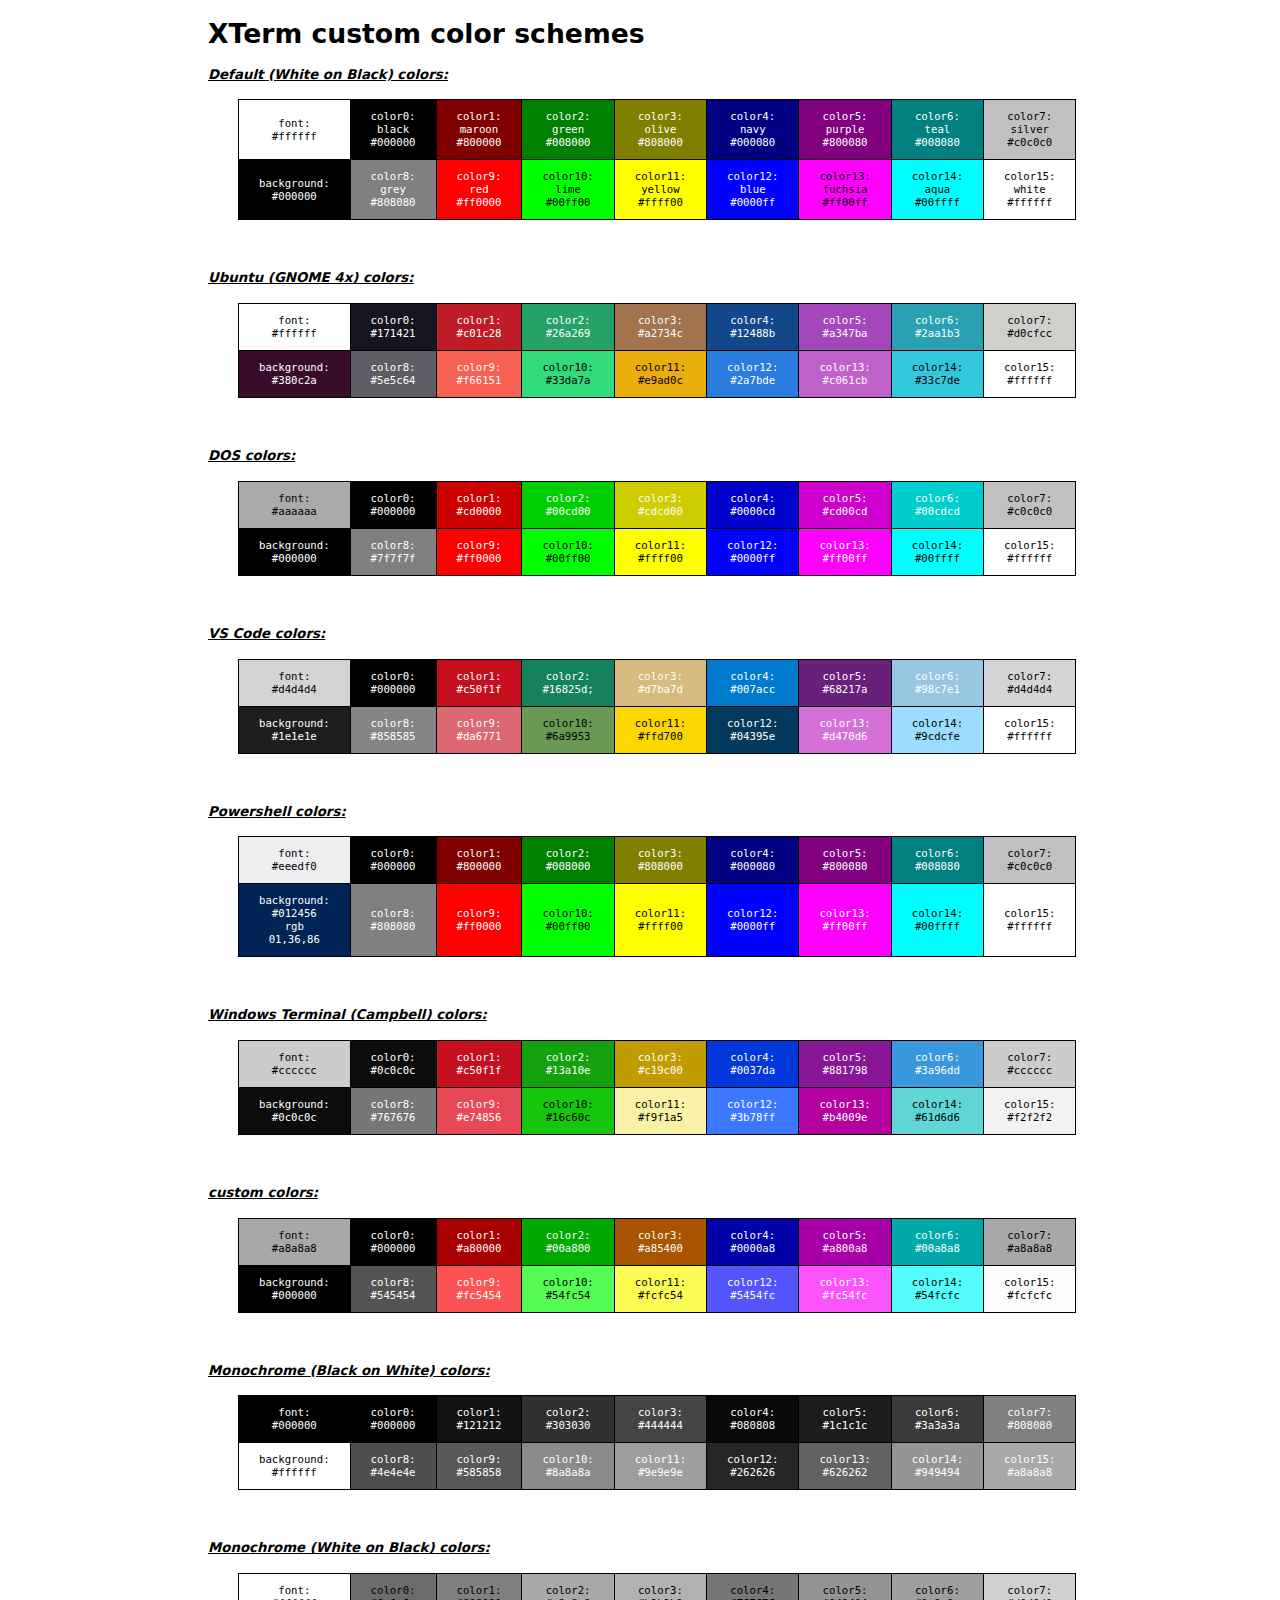
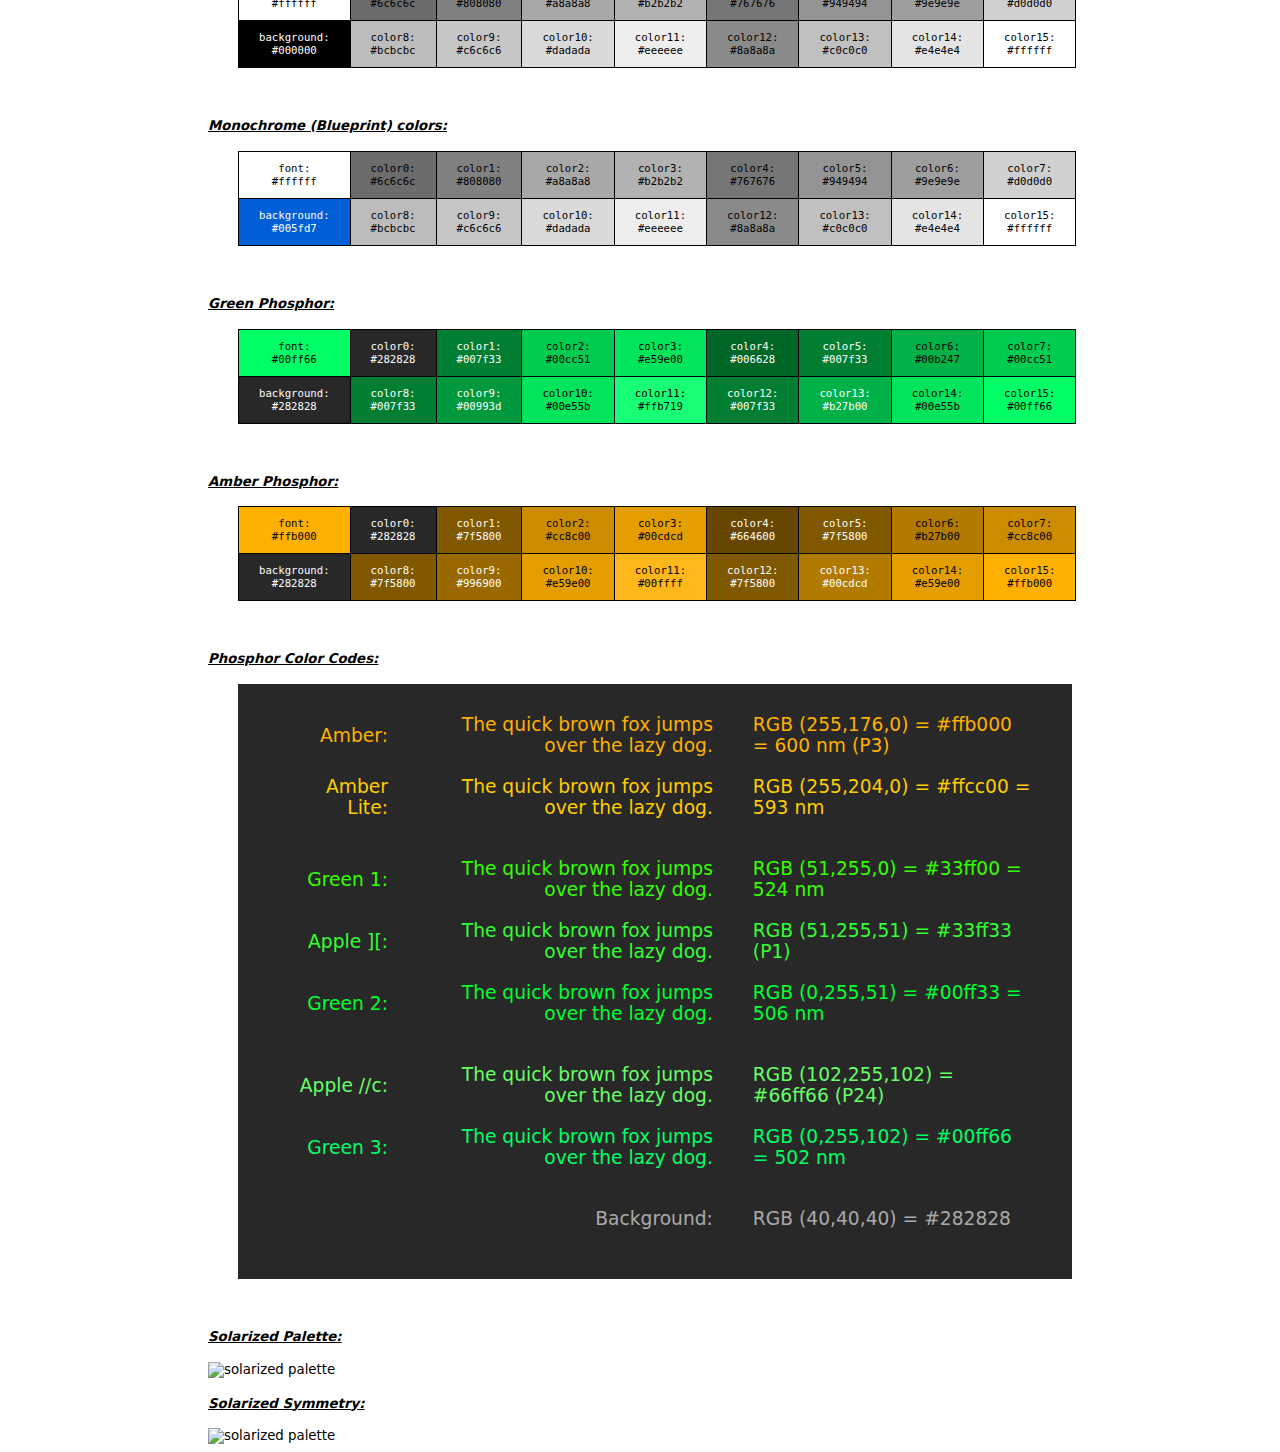
==== commit 42094cf2: "Add files via upload" ====
--- a/color-schemes.html
+++ b/color-schemes.html
@@ -1,13 +1,15 @@
 <!doctype html>
+
 <html lang="en-US">
 
 <head>
+
   <meta charset="utf-8" />
   <meta name="viewport" content="width=device-width" />
-
   <title>XTerm custom colors</title>
   <link href="https://fonts.googleapis.com/css?family=Open+Sans+Condensed:300|Sonsie+One" rel="stylesheet" />
   <link rel="stylesheet" href="style.css" />
+
 </head>
 
 <body>
@@ -428,6 +430,14 @@
 
 </div>
 
+  <h4>Solarized Palette:</h4>
+
+	<img src="solarized-palette.png" alt="solarized palette" title="source: https://ethanschoonover.com/solarized/"/>
+
+  <h4>Solarized Symmetry:</h4>
+
+	<img src="solarized-sym.png" alt="solarized palette" title="source: https://ethanschoonover.com/solarized/"/>
+
 </body>
 
 </html>